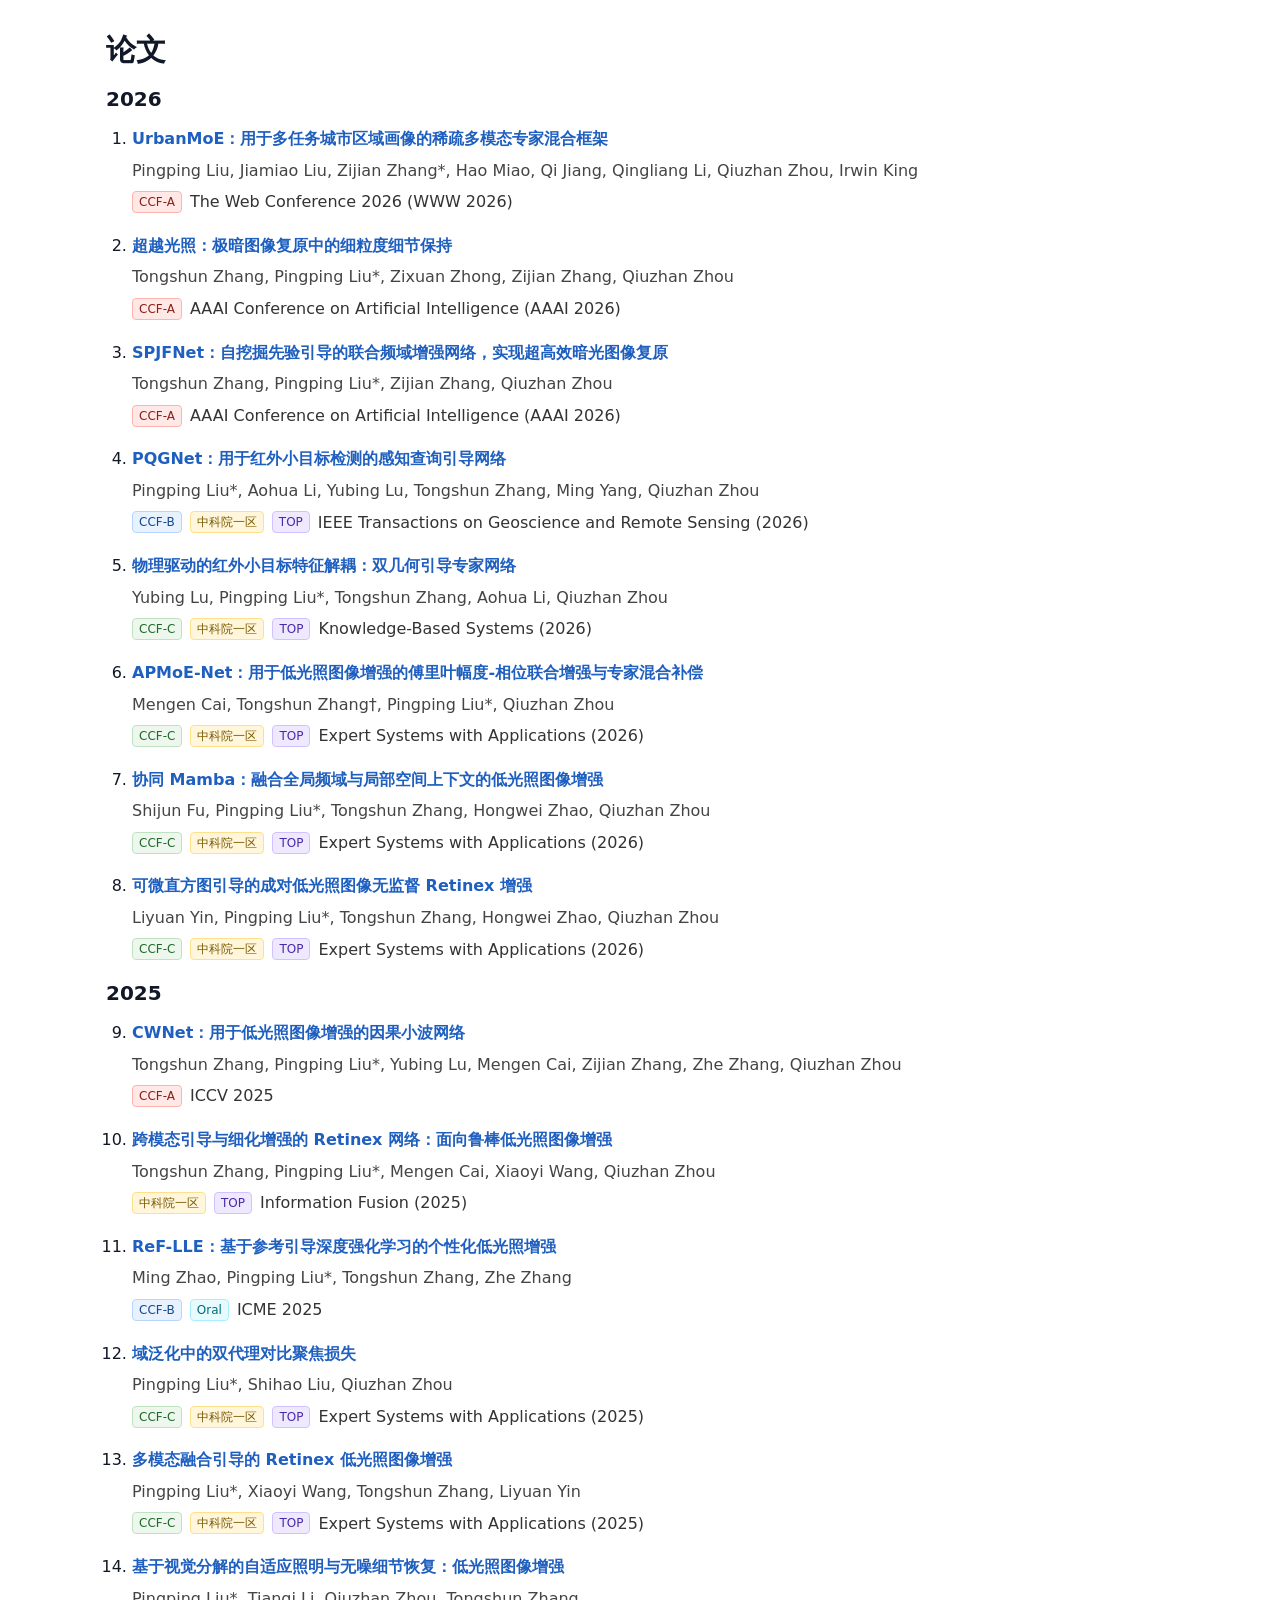
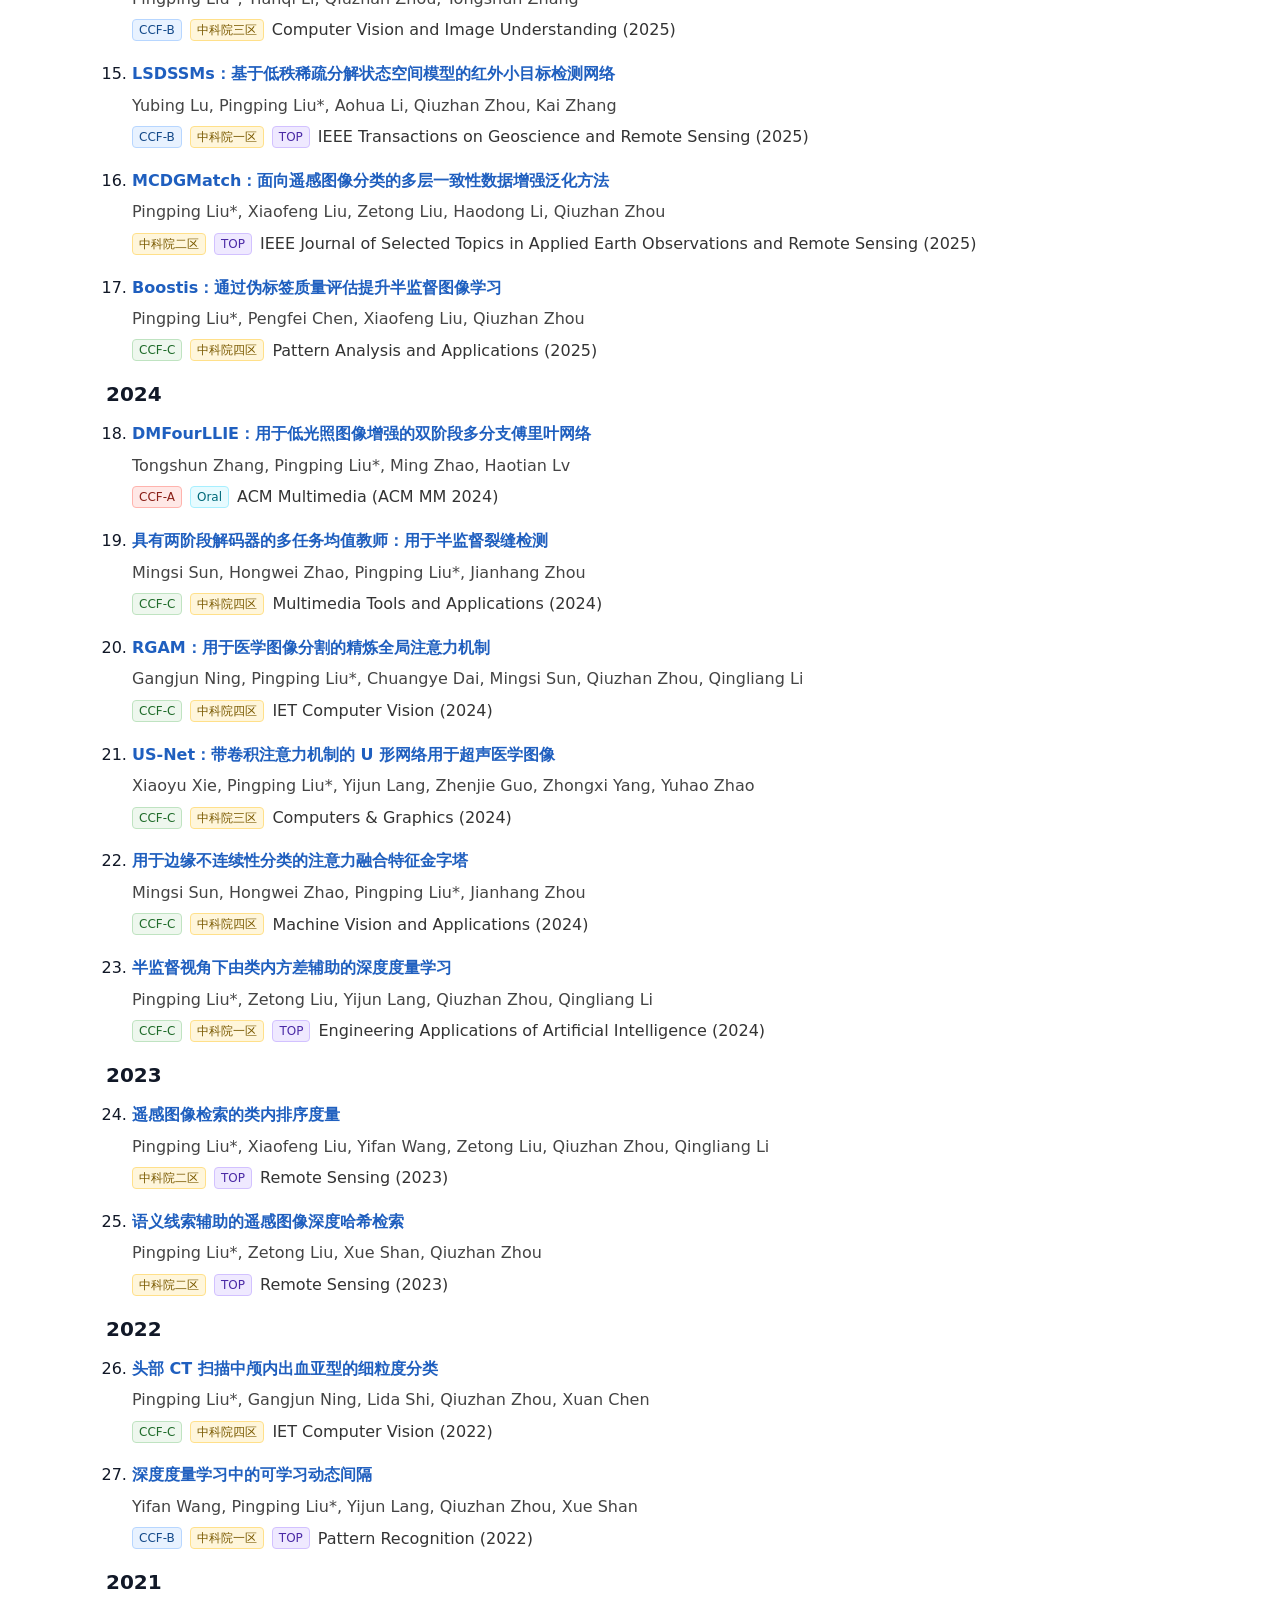
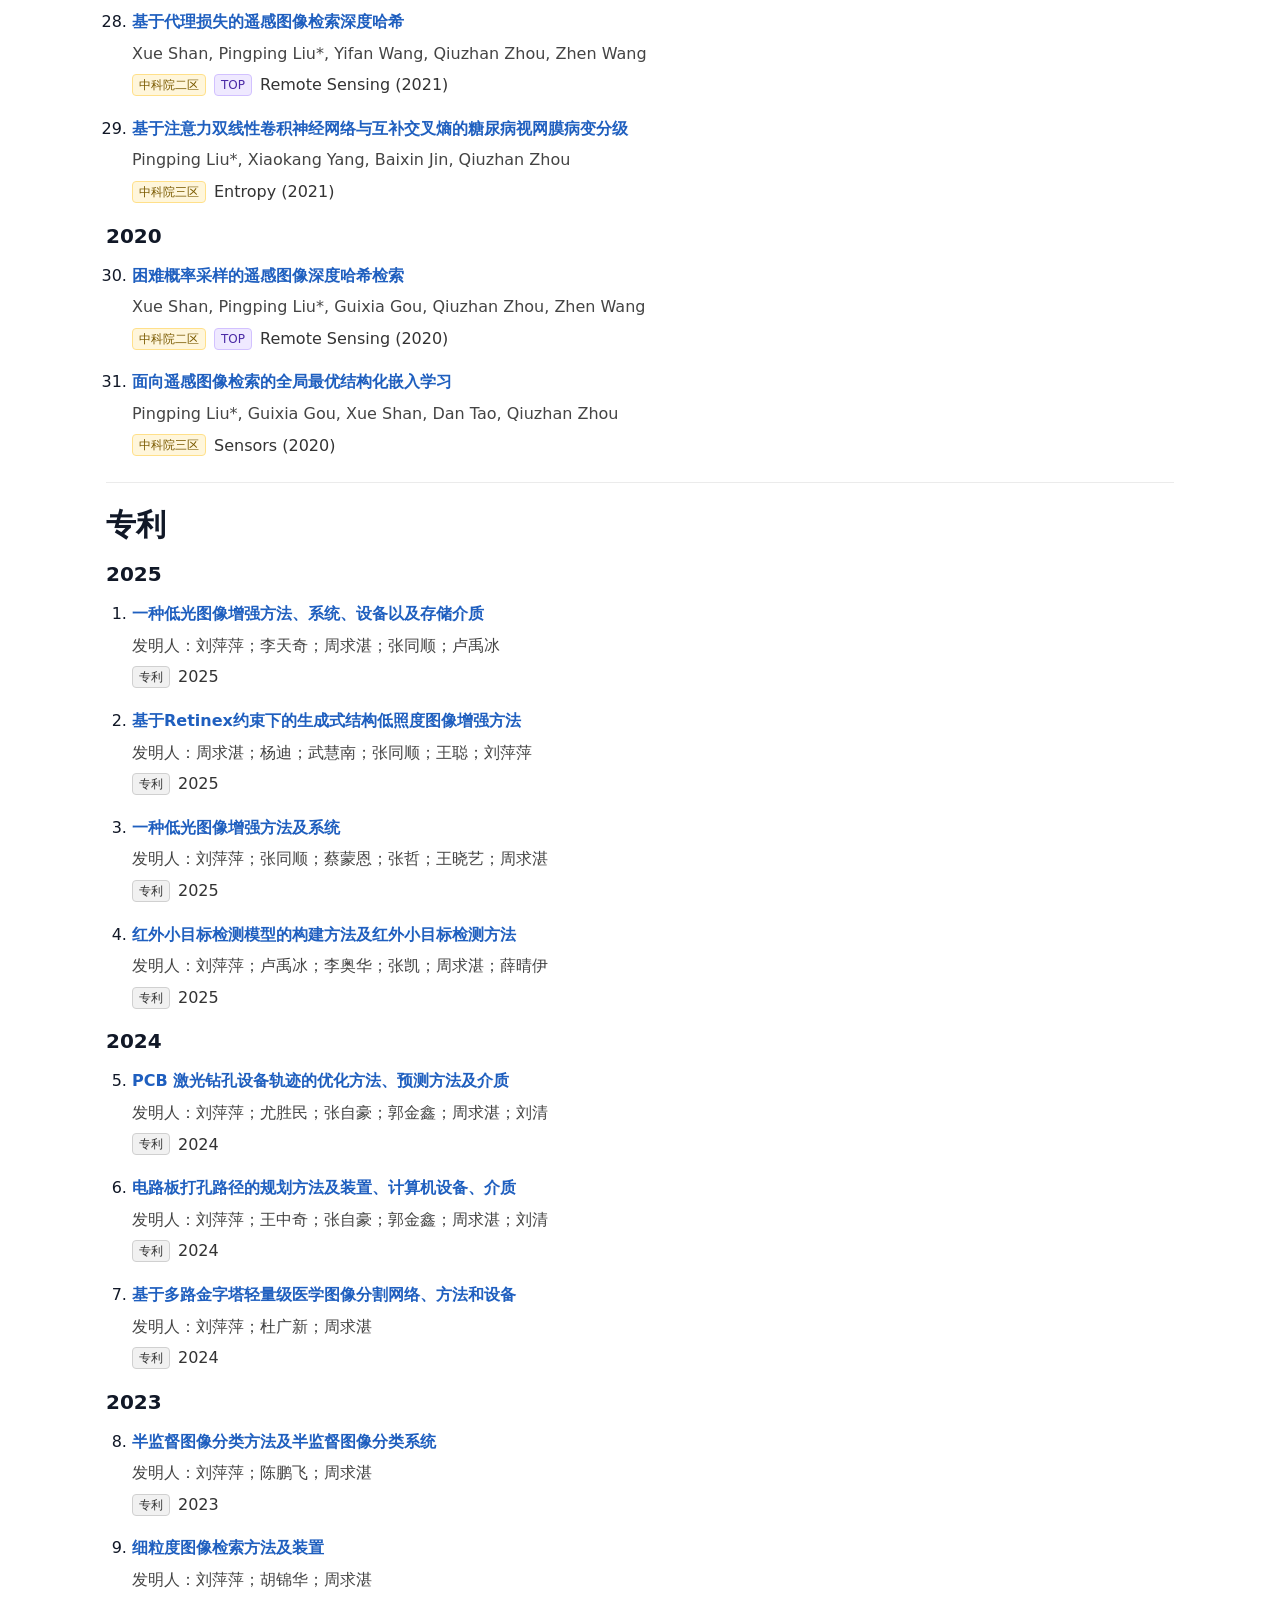
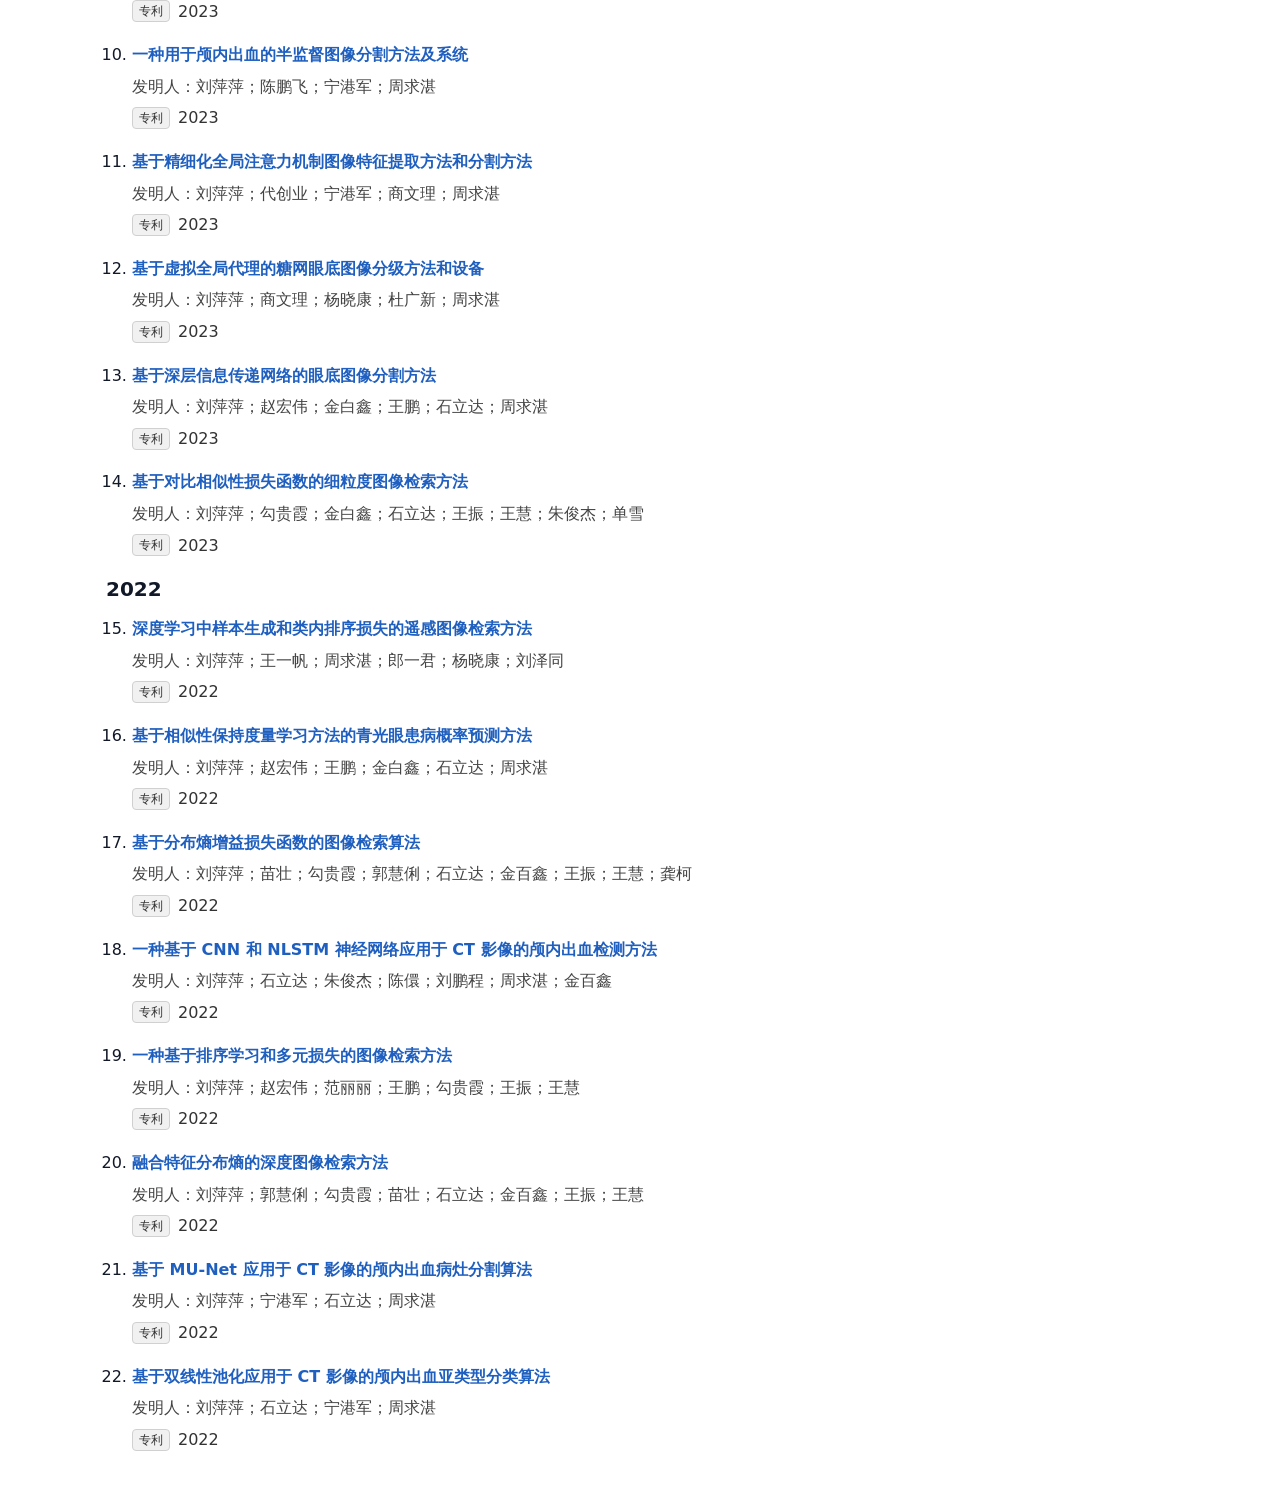
==== index.html @ 39655059 "Merge branch 'main' of github.com:UPC-LLM/upc-llm" ====
<!doctype html>
<html lang="zh-CN">
<head>
  <meta charset="utf-8" />
  <meta name="viewport" content="width=device-width,initial-scale=1" />
  <title>论文 - JLU-IESD</title>
  <link rel="stylesheet" href="../../assets/css/style.css" />
</head>
<body>
  <div id="site-header"></div>

  <style>
    .pub-wrap{max-width:1100px;margin:0 auto;padding:24px 16px}
    .pub-year{margin:18px 0 10px;font-size:20px}
    .pub-list{margin:0;padding-left:26px}
    .pub-item{margin:14px 0 18px}
    .pub-title{font-weight:700;color:#1f5fbf;text-decoration:none}
    .pub-title:hover{text-decoration:underline}
    .pub-title-text{font-weight:700;color:#1f5fbf}
    .pub-authors{margin:6px 0 6px;color:#444}
    .pub-meta{display:flex;gap:8px;flex-wrap:wrap;align-items:center;color:#555}
    .badge{display:inline-block;font-size:12px;line-height:1;padding:4px 6px;border-radius:4px;border:1px solid rgba(0,0,0,.12);background:#f6f7f9}
    .badge.ccf-a{background:#ffe8e6;border-color:#ffb3ad;color:#8a1f17}
    .badge.ccf-b{background:#e8f2ff;border-color:#b7d6ff;color:#144a8a}
    .badge.ccf-c{background:#eef7ee;border-color:#bfe3c1;color:#1f6b2a}
    .badge.cas{background:#fff6db;border-color:#ffe08a;color:#7a5a00}
    .badge.top{background:#efe9ff;border-color:#d2c1ff;color:#4b2aa6}
    .badge.oral{background:#e7fbff;border-color:#a7efff;color:#006a7a}
    .badge.patent{background:#f1f1f1;border-color:#d0d0d0;color:#333}
    .venue{color:#333}
    .divider{border:0;border-top:1px solid rgba(0,0,0,.08);margin:24px 0}
  </style>

  <main class="pub-wrap">
  <h1>论文</h1>

  <!-- Publications: auto-number continuously across years -->
  <section data-autonumber-scope="publications">
    <h2 class="pub-year">2026</h2>
    <ol class="pub-list auto-number">
      <li class="pub-item">
        <a class="pub-title" href="#">UrbanMoE：用于多任务城市区域画像的稀疏多模态专家混合框架</a>
        <div class="pub-authors">Pingping Liu, Jiamiao Liu, Zijian Zhang*, Hao Miao, Qi Jiang, Qingliang Li, Qiuzhan Zhou, Irwin King</div>
        <div class="pub-meta">
          <span class="badge ccf-a">CCF-A</span>
          <span class="venue">The Web Conference 2026 (WWW 2026)</span>
        </div>
      </li>

      <li class="pub-item">
        <a class="pub-title" href="#">超越光照：极暗图像复原中的细粒度细节保持</a>
        <div class="pub-authors">Tongshun Zhang, Pingping Liu*, Zixuan Zhong, Zijian Zhang, Qiuzhan Zhou</div>
        <div class="pub-meta">
          <span class="badge ccf-a">CCF-A</span>
          <span class="venue">AAAI Conference on Artificial Intelligence (AAAI 2026)</span>
        </div>
      </li>

      <li class="pub-item">
        <a class="pub-title" href="#">SPJFNet：自挖掘先验引导的联合频域增强网络，实现超高效暗光图像复原</a>
        <div class="pub-authors">Tongshun Zhang, Pingping Liu*, Zijian Zhang, Qiuzhan Zhou</div>
        <div class="pub-meta">
          <span class="badge ccf-a">CCF-A</span>
          <span class="venue">AAAI Conference on Artificial Intelligence (AAAI 2026)</span>
        </div>
      </li>

      <li class="pub-item">
        <a class="pub-title" href="#">PQGNet：用于红外小目标检测的感知查询引导网络</a>
        <div class="pub-authors">Pingping Liu*, Aohua Li, Yubing Lu, Tongshun Zhang, Ming Yang, Qiuzhan Zhou</div>
        <div class="pub-meta">
          <span class="badge ccf-b">CCF-B</span>
          <span class="badge cas">中科院一区</span>
          <span class="badge top">TOP</span>
          <span class="venue">IEEE Transactions on Geoscience and Remote Sensing (2026)</span>
        </div>
      </li>

      <li class="pub-item">
        <a class="pub-title" href="#">物理驱动的红外小目标特征解耦：双几何引导专家网络</a>
        <div class="pub-authors">Yubing Lu, Pingping Liu*, Tongshun Zhang, Aohua Li, Qiuzhan Zhou</div>
        <div class="pub-meta">
          <span class="badge ccf-c">CCF-C</span>
          <span class="badge cas">中科院一区</span>
          <span class="badge top">TOP</span>
          <span class="venue">Knowledge-Based Systems (2026)</span>
        </div>
      </li>

      <li class="pub-item">
        <a class="pub-title" href="#">APMoE-Net：用于低光照图像增强的傅里叶幅度-相位联合增强与专家混合补偿</a>
        <div class="pub-authors">Mengen Cai, Tongshun Zhang†, Pingping Liu*, Qiuzhan Zhou</div>
        <div class="pub-meta">
          <span class="badge ccf-c">CCF-C</span>
          <span class="badge cas">中科院一区</span>
          <span class="badge top">TOP</span>
          <span class="venue">Expert Systems with Applications (2026)</span>
        </div>
      </li>

      <li class="pub-item">
        <a class="pub-title" href="#">协同 Mamba：融合全局频域与局部空间上下文的低光照图像增强</a>
        <div class="pub-authors">Shijun Fu, Pingping Liu*, Tongshun Zhang, Hongwei Zhao, Qiuzhan Zhou</div>
        <div class="pub-meta">
          <span class="badge ccf-c">CCF-C</span>
          <span class="badge cas">中科院一区</span>
          <span class="badge top">TOP</span>
          <span class="venue">Expert Systems with Applications (2026)</span>
        </div>
      </li>

      <li class="pub-item">
        <a class="pub-title" href="#">可微直方图引导的成对低光照图像无监督 Retinex 增强</a>
        <div class="pub-authors">Liyuan Yin, Pingping Liu*, Tongshun Zhang, Hongwei Zhao, Qiuzhan Zhou</div>
        <div class="pub-meta">
          <span class="badge ccf-c">CCF-C</span>
          <span class="badge cas">中科院一区</span>
          <span class="badge top">TOP</span>
          <span class="venue">Expert Systems with Applications (2026)</span>
        </div>
      </li>
    </ol>

    <h2 class="pub-year">2025</h2>
    <ol class="pub-list auto-number">
      <li class="pub-item">
        <a class="pub-title" href="#">CWNet：用于低光照图像增强的因果小波网络</a>
        <div class="pub-authors">Tongshun Zhang, Pingping Liu*, Yubing Lu, Mengen Cai, Zijian Zhang, Zhe Zhang, Qiuzhan Zhou</div>
        <div class="pub-meta">
          <span class="badge ccf-a">CCF-A</span>
          <span class="venue">ICCV 2025</span>
        </div>
      </li>

      <li class="pub-item">
        <a class="pub-title" href="#">跨模态引导与细化增强的 Retinex 网络：面向鲁棒低光照图像增强</a>
        <div class="pub-authors">Tongshun Zhang, Pingping Liu*, Mengen Cai, Xiaoyi Wang, Qiuzhan Zhou</div>
        <div class="pub-meta">
          <span class="badge cas">中科院一区</span>
          <span class="badge top">TOP</span>
          <span class="venue">Information Fusion (2025)</span>
        </div>
      </li>

      <li class="pub-item">
        <a class="pub-title" href="#">ReF-LLE：基于参考引导深度强化学习的个性化低光照增强</a>
        <div class="pub-authors">Ming Zhao, Pingping Liu*, Tongshun Zhang, Zhe Zhang</div>
        <div class="pub-meta">
          <span class="badge ccf-b">CCF-B</span>
          <span class="badge oral">Oral</span>
          <span class="venue">ICME 2025</span>
        </div>
      </li>

      <li class="pub-item">
        <a class="pub-title" href="#">域泛化中的双代理对比聚焦损失</a>
        <div class="pub-authors">Pingping Liu*, Shihao Liu, Qiuzhan Zhou</div>
        <div class="pub-meta">
          <span class="badge ccf-c">CCF-C</span>
          <span class="badge cas">中科院一区</span>
          <span class="badge top">TOP</span>
          <span class="venue">Expert Systems with Applications (2025)</span>
        </div>
      </li>

      <li class="pub-item">
        <a class="pub-title" href="#">多模态融合引导的 Retinex 低光照图像增强</a>
        <div class="pub-authors">Pingping Liu*, Xiaoyi Wang, Tongshun Zhang, Liyuan Yin</div>
        <div class="pub-meta">
          <span class="badge ccf-c">CCF-C</span>
          <span class="badge cas">中科院一区</span>
          <span class="badge top">TOP</span>
          <span class="venue">Expert Systems with Applications (2025)</span>
        </div>
      </li>

      <li class="pub-item">
        <a class="pub-title" href="#">基于视觉分解的自适应照明与无噪细节恢复：低光照图像增强</a>
        <div class="pub-authors">Pingping Liu*, Tianqi Li, Qiuzhan Zhou, Tongshun Zhang</div>
        <div class="pub-meta">
          <span class="badge ccf-b">CCF-B</span>
          <span class="badge cas">中科院三区</span>
          <span class="venue">Computer Vision and Image Understanding (2025)</span>
        </div>
      </li>

      <li class="pub-item">
        <a class="pub-title" href="#">LSDSSMs：基于低秩稀疏分解状态空间模型的红外小目标检测网络</a>
        <div class="pub-authors">Yubing Lu, Pingping Liu*, Aohua Li, Qiuzhan Zhou, Kai Zhang</div>
        <div class="pub-meta">
          <span class="badge ccf-b">CCF-B</span>
          <span class="badge cas">中科院一区</span>
          <span class="badge top">TOP</span>
          <span class="venue">IEEE Transactions on Geoscience and Remote Sensing (2025)</span>
        </div>
      </li>

      <li class="pub-item">
        <a class="pub-title" href="#">MCDGMatch：面向遥感图像分类的多层一致性数据增强泛化方法</a>
        <div class="pub-authors">Pingping Liu*, Xiaofeng Liu, Zetong Liu, Haodong Li, Qiuzhan Zhou</div>
        <div class="pub-meta">
          <span class="badge cas">中科院二区</span>
          <span class="badge top">TOP</span>
          <span class="venue">IEEE Journal of Selected Topics in Applied Earth Observations and Remote Sensing (2025)</span>
        </div>
      </li>

      <li class="pub-item">
        <a class="pub-title" href="#">Boostis：通过伪标签质量评估提升半监督图像学习</a>
        <div class="pub-authors">Pingping Liu*, Pengfei Chen, Xiaofeng Liu, Qiuzhan Zhou</div>
        <div class="pub-meta">
          <span class="badge ccf-c">CCF-C</span>
          <span class="badge cas">中科院四区</span>
          <span class="venue">Pattern Analysis and Applications (2025)</span>
        </div>
      </li>
    </ol>

    <h2 class="pub-year">2024</h2>
    <ol class="pub-list auto-number">
      <li class="pub-item">
        <a class="pub-title" href="#">DMFourLLIE：用于低光照图像增强的双阶段多分支傅里叶网络</a>
        <div class="pub-authors">Tongshun Zhang, Pingping Liu*, Ming Zhao, Haotian Lv</div>
        <div class="pub-meta">
          <span class="badge ccf-a">CCF-A</span>
          <span class="badge oral">Oral</span>
          <span class="venue">ACM Multimedia (ACM MM 2024)</span>
        </div>
      </li>

      <li class="pub-item">
        <a class="pub-title" href="#">具有两阶段解码器的多任务均值教师：用于半监督裂缝检测</a>
        <div class="pub-authors">Mingsi Sun, Hongwei Zhao, Pingping Liu*, Jianhang Zhou</div>
        <div class="pub-meta">
          <span class="badge ccf-c">CCF-C</span>
          <span class="badge cas">中科院四区</span>
          <span class="venue">Multimedia Tools and Applications (2024)</span>
        </div>
      </li>

      <li class="pub-item">
        <a class="pub-title" href="#">RGAM：用于医学图像分割的精炼全局注意力机制</a>
        <div class="pub-authors">Gangjun Ning, Pingping Liu*, Chuangye Dai, Mingsi Sun, Qiuzhan Zhou, Qingliang Li</div>
        <div class="pub-meta">
          <span class="badge ccf-c">CCF-C</span>
          <span class="badge cas">中科院四区</span>
          <span class="venue">IET Computer Vision (2024)</span>
        </div>
      </li>

      <li class="pub-item">
        <a class="pub-title" href="#">US-Net：带卷积注意力机制的 U 形网络用于超声医学图像</a>
        <div class="pub-authors">Xiaoyu Xie, Pingping Liu*, Yijun Lang, Zhenjie Guo, Zhongxi Yang, Yuhao Zhao</div>
        <div class="pub-meta">
          <span class="badge ccf-c">CCF-C</span>
          <span class="badge cas">中科院三区</span>
          <span class="venue">Computers &amp; Graphics (2024)</span>
        </div>
      </li>

      <li class="pub-item">
        <a class="pub-title" href="#">用于边缘不连续性分类的注意力融合特征金字塔</a>
        <div class="pub-authors">Mingsi Sun, Hongwei Zhao, Pingping Liu*, Jianhang Zhou</div>
        <div class="pub-meta">
          <span class="badge ccf-c">CCF-C</span>
          <span class="badge cas">中科院四区</span>
          <span class="venue">Machine Vision and Applications (2024)</span>
        </div>
      </li>

      <li class="pub-item">
        <a class="pub-title" href="#">半监督视角下由类内方差辅助的深度度量学习</a>
        <div class="pub-authors">Pingping Liu*, Zetong Liu, Yijun Lang, Qiuzhan Zhou, Qingliang Li</div>
        <div class="pub-meta">
          <span class="badge ccf-c">CCF-C</span>
          <span class="badge cas">中科院一区</span>
          <span class="badge top">TOP</span>
          <span class="venue">Engineering Applications of Artificial Intelligence (2024)</span>
        </div>
      </li>
    </ol>

    <h2 class="pub-year">2023</h2>
    <ol class="pub-list auto-number">
      <li class="pub-item">
        <a class="pub-title" href="#">遥感图像检索的类内排序度量</a>
        <div class="pub-authors">Pingping Liu*, Xiaofeng Liu, Yifan Wang, Zetong Liu, Qiuzhan Zhou, Qingliang Li</div>
        <div class="pub-meta">
          <span class="badge cas">中科院二区</span>
          <span class="badge top">TOP</span>
          <span class="venue">Remote Sensing (2023)</span>
        </div>
      </li>

      <li class="pub-item">
        <a class="pub-title" href="#">语义线索辅助的遥感图像深度哈希检索</a>
        <div class="pub-authors">Pingping Liu*, Zetong Liu, Xue Shan, Qiuzhan Zhou</div>
        <div class="pub-meta">
          <span class="badge cas">中科院二区</span>
          <span class="badge top">TOP</span>
          <span class="venue">Remote Sensing (2023)</span>
        </div>
      </li>
    </ol>

    <h2 class="pub-year">2022</h2>
    <ol class="pub-list auto-number">
      <li class="pub-item">
        <a class="pub-title" href="#">头部 CT 扫描中颅内出血亚型的细粒度分类</a>
        <div class="pub-authors">Pingping Liu*, Gangjun Ning, Lida Shi, Qiuzhan Zhou, Xuan Chen</div>
        <div class="pub-meta">
          <span class="badge ccf-c">CCF-C</span>
          <span class="badge cas">中科院四区</span>
          <span class="venue">IET Computer Vision (2022)</span>
        </div>
      </li>

      <li class="pub-item">
        <a class="pub-title" href="#">深度度量学习中的可学习动态间隔</a>
        <div class="pub-authors">Yifan Wang, Pingping Liu*, Yijun Lang, Qiuzhan Zhou, Xue Shan</div>
        <div class="pub-meta">
          <span class="badge ccf-b">CCF-B</span>
          <span class="badge cas">中科院一区</span>
          <span class="badge top">TOP</span>
          <span class="venue">Pattern Recognition (2022)</span>
        </div>
      </li>
    </ol>

    <h2 class="pub-year">2021</h2>
    <ol class="pub-list auto-number">
      <li class="pub-item">
        <a class="pub-title" href="#">基于代理损失的遥感图像检索深度哈希</a>
        <div class="pub-authors">Xue Shan, Pingping Liu*, Yifan Wang, Qiuzhan Zhou, Zhen Wang</div>
        <div class="pub-meta">
          <span class="badge cas">中科院二区</span>
          <span class="badge top">TOP</span>
          <span class="venue">Remote Sensing (2021)</span>
        </div>
      </li>

      <li class="pub-item">
        <a class="pub-title" href="#">基于注意力双线性卷积神经网络与互补交叉熵的糖尿病视网膜病变分级</a>
        <div class="pub-authors">Pingping Liu*, Xiaokang Yang, Baixin Jin, Qiuzhan Zhou</div>
        <div class="pub-meta">
          <span class="badge cas">中科院三区</span>
          <span class="venue">Entropy (2021)</span>
        </div>
      </li>
    </ol>

    <h2 class="pub-year">2020</h2>
    <ol class="pub-list auto-number">
      <li class="pub-item">
        <a class="pub-title" href="#">困难概率采样的遥感图像深度哈希检索</a>
        <div class="pub-authors">Xue Shan, Pingping Liu*, Guixia Gou, Qiuzhan Zhou, Zhen Wang</div>
        <div class="pub-meta">
          <span class="badge cas">中科院二区</span>
          <span class="badge top">TOP</span>
          <span class="venue">Remote Sensing (2020)</span>
        </div>
      </li>

      <li class="pub-item">
        <a class="pub-title" href="#">面向遥感图像检索的全局最优结构化嵌入学习</a>
        <div class="pub-authors">Pingping Liu*, Guixia Gou, Xue Shan, Dan Tao, Qiuzhan Zhou</div>
        <div class="pub-meta">
          <span class="badge cas">中科院三区</span>
          <span class="venue">Sensors (2020)</span>
        </div>
      </li>
    </ol>
  </section>

    <hr class="divider" />

    <!-- Patents: Chinese only, auto-number continuously across years (separate from publications) -->
    <h1>专利</h1>
    <section data-autonumber-scope="patents">
      <h2 class="pub-year">2025</h2>
      <ol class="pub-list auto-number">
        <li class="pub-item">
          <span class="pub-title-text">一种低光图像增强方法、系统、设备以及存储介质</span>
          <div class="pub-authors">发明人：刘萍萍；李天奇；周求湛；张同顺；卢禹冰</div>
          <div class="pub-meta"><span class="badge patent">专利</span><span class="venue">2025</span></div>
        </li>

        <li class="pub-item">
          <span class="pub-title-text">基于Retinex约束下的生成式结构低照度图像增强方法</span>
          <div class="pub-authors">发明人：周求湛；杨迪；武慧南；张同顺；王聪；刘萍萍</div>
          <div class="pub-meta"><span class="badge patent">专利</span><span class="venue">2025</span></div>
        </li>

        <li class="pub-item">
          <span class="pub-title-text">一种低光图像增强方法及系统</span>
          <div class="pub-authors">发明人：刘萍萍；张同顺；蔡蒙恩；张哲；王晓艺；周求湛</div>
          <div class="pub-meta"><span class="badge patent">专利</span><span class="venue">2025</span></div>
        </li>

        <li class="pub-item">
          <span class="pub-title-text">红外小目标检测模型的构建方法及红外小目标检测方法</span>
          <div class="pub-authors">发明人：刘萍萍；卢禹冰；李奥华；张凯；周求湛；薛晴伊</div>
          <div class="pub-meta"><span class="badge patent">专利</span><span class="venue">2025</span></div>
        </li>
      </ol>

      <h2 class="pub-year">2024</h2>
      <ol class="pub-list auto-number">
        <li class="pub-item">
          <span class="pub-title-text">PCB 激光钻孔设备轨迹的优化方法、预测方法及介质</span>
          <div class="pub-authors">发明人：刘萍萍；尤胜民；张自豪；郭金鑫；周求湛；刘清</div>
          <div class="pub-meta"><span class="badge patent">专利</span><span class="venue">2024</span></div>
        </li>

        <li class="pub-item">
          <span class="pub-title-text">电路板打孔路径的规划方法及装置、计算机设备、介质</span>
          <div class="pub-authors">发明人：刘萍萍；王中奇；张自豪；郭金鑫；周求湛；刘清</div>
          <div class="pub-meta"><span class="badge patent">专利</span><span class="venue">2024</span></div>
        </li>

        <li class="pub-item">
          <span class="pub-title-text">基于多路金字塔轻量级医学图像分割网络、方法和设备</span>
          <div class="pub-authors">发明人：刘萍萍；杜广新；周求湛</div>
          <div class="pub-meta"><span class="badge patent">专利</span><span class="venue">2024</span></div>
        </li>
      </ol>

      <h2 class="pub-year">2023</h2>
      <ol class="pub-list auto-number">
        <li class="pub-item">
          <span class="pub-title-text">半监督图像分类方法及半监督图像分类系统</span>
          <div class="pub-authors">发明人：刘萍萍；陈鹏飞；周求湛</div>
          <div class="pub-meta"><span class="badge patent">专利</span><span class="venue">2023</span></div>
        </li>

        <li class="pub-item">
          <span class="pub-title-text">细粒度图像检索方法及装置</span>
          <div class="pub-authors">发明人：刘萍萍；胡锦华；周求湛</div>
          <div class="pub-meta"><span class="badge patent">专利</span><span class="venue">2023</span></div>
        </li>

        <li class="pub-item">
          <span class="pub-title-text">一种用于颅内出血的半监督图像分割方法及系统</span>
          <div class="pub-authors">发明人：刘萍萍；陈鹏飞；宁港军；周求湛</div>
          <div class="pub-meta"><span class="badge patent">专利</span><span class="venue">2023</span></div>
        </li>

        <li class="pub-item">
          <span class="pub-title-text">基于精细化全局注意力机制图像特征提取方法和分割方法</span>
          <div class="pub-authors">发明人：刘萍萍；代创业；宁港军；商文理；周求湛</div>
          <div class="pub-meta"><span class="badge patent">专利</span><span class="venue">2023</span></div>
        </li>

        <li class="pub-item">
          <span class="pub-title-text">基于虚拟全局代理的糖网眼底图像分级方法和设备</span>
          <div class="pub-authors">发明人：刘萍萍；商文理；杨晓康；杜广新；周求湛</div>
          <div class="pub-meta"><span class="badge patent">专利</span><span class="venue">2023</span></div>
        </li>

        <li class="pub-item">
          <span class="pub-title-text">基于深层信息传递网络的眼底图像分割方法</span>
          <div class="pub-authors">发明人：刘萍萍；赵宏伟；金白鑫；王鹏；石立达；周求湛</div>
          <div class="pub-meta"><span class="badge patent">专利</span><span class="venue">2023</span></div>
        </li>

        <li class="pub-item">
          <span class="pub-title-text">基于对比相似性损失函数的细粒度图像检索方法</span>
          <div class="pub-authors">发明人：刘萍萍；勾贵霞；金白鑫；石立达；王振；王慧；朱俊杰；单雪</div>
          <div class="pub-meta"><span class="badge patent">专利</span><span class="venue">2023</span></div>
        </li>
      </ol>

      <h2 class="pub-year">2022</h2>
      <ol class="pub-list auto-number">
        <li class="pub-item">
          <span class="pub-title-text">深度学习中样本生成和类内排序损失的遥感图像检索方法</span>
          <div class="pub-authors">发明人：刘萍萍；王一帆；周求湛；郎一君；杨晓康；刘泽同</div>
          <div class="pub-meta"><span class="badge patent">专利</span><span class="venue">2022</span></div>
        </li>

        <li class="pub-item">
          <span class="pub-title-text">基于相似性保持度量学习方法的青光眼患病概率预测方法</span>
          <div class="pub-authors">发明人：刘萍萍；赵宏伟；王鹏；金白鑫；石立达；周求湛</div>
          <div class="pub-meta"><span class="badge patent">专利</span><span class="venue">2022</span></div>
        </li>

        <li class="pub-item">
          <span class="pub-title-text">基于分布熵增益损失函数的图像检索算法</span>
          <div class="pub-authors">发明人：刘萍萍；苗壮；勾贵霞；郭慧俐；石立达；金百鑫；王振；王慧；龚柯</div>
          <div class="pub-meta"><span class="badge patent">专利</span><span class="venue">2022</span></div>
        </li>

        <li class="pub-item">
          <span class="pub-title-text">一种基于 CNN 和 NLSTM 神经网络应用于 CT 影像的颅内出血检测方法</span>
          <div class="pub-authors">发明人：刘萍萍；石立达；朱俊杰；陈儇；刘鹏程；周求湛；金百鑫</div>
          <div class="pub-meta"><span class="badge patent">专利</span><span class="venue">2022</span></div>
        </li>

        <li class="pub-item">
          <span class="pub-title-text">一种基于排序学习和多元损失的图像检索方法</span>
          <div class="pub-authors">发明人：刘萍萍；赵宏伟；范丽丽；王鹏；勾贵霞；王振；王慧</div>
          <div class="pub-meta"><span class="badge patent">专利</span><span class="venue">2022</span></div>
        </li>

        <li class="pub-item">
          <span class="pub-title-text">融合特征分布熵的深度图像检索方法</span>
          <div class="pub-authors">发明人：刘萍萍；郭慧俐；勾贵霞；苗壮；石立达；金百鑫；王振；王慧</div>
          <div class="pub-meta"><span class="badge patent">专利</span><span class="venue">2022</span></div>
        </li>

        <li class="pub-item">
          <span class="pub-title-text">基于 MU-Net 应用于 CT 影像的颅内出血病灶分割算法</span>
          <div class="pub-authors">发明人：刘萍萍；宁港军；石立达；周求湛</div>
          <div class="pub-meta"><span class="badge patent">专利</span><span class="venue">2022</span></div>
        </li>

        <li class="pub-item">
          <span class="pub-title-text">基于双线性池化应用于 CT 影像的颅内出血亚类型分类算法</span>
          <div class="pub-authors">发明人：刘萍萍；石立达；宁港军；周求湛</div>
          <div class="pub-meta"><span class="badge patent">专利</span><span class="venue">2022</span></div>
        </li>
      </ol>
    </section>
  </main>

  <div id="site-footer"></div>
  <script src="../../assets/js/include.js"></script>

  <script>
    (function autoNumberAll() {
      function autoNumberInScope(scopeAttr) {
        const scope = document.querySelector(`[data-autonumber-scope="${scopeAttr}"]`);
        if (!scope) return;

        const lists = scope.querySelectorAll("ol.auto-number");
        let counter = 0;

        lists.forEach(ol => {
          ol.start = counter + 1;
          const items = Array.from(ol.children).filter(el => el.tagName === "LI");
          counter += items.length;
        });
      }

      autoNumberInScope("publications"); // 论文：跨年份连续编号
      autoNumberInScope("patents");      // 专利：跨年份连续编号（与论文分开）
    })();
  </script>
</body>
</html>
---- assets/css/style.css ----
/* ========= Base ========= */
:root{
  --bg:#ffffff;
  --text:#111827;
  --muted:#6b7280;
  --border:#e5e7eb;
  --card:#ffffff;
  --brand:#111827;
  --link:#2563eb;
  --link-hover:#1d4ed8;
  --max: 980px;
}

*{ box-sizing:border-box; }
html,body{ height:100%; }
body{
  margin:0;
  font-family: ui-sans-serif, system-ui, -apple-system, Segoe UI, Roboto, Helvetica, Arial, "Apple Color Emoji","Segoe UI Emoji";
  background:var(--bg);
  color:var(--text);
  line-height:1.6;
}

a{ color:var(--link); text-decoration:none; }
a:hover{ color:var(--link-hover); text-decoration:underline; }

/* ========= Layout ========= */
.container{
  width:min(var(--max), calc(100% - 32px));
  margin: 24px auto 56px;
}

h1{ font-size: 30px; line-height:1.2; margin: 8px 0 16px; }
h2{ font-size: 20px; line-height:1.3; margin: 24px 0 12px; }
p{ margin: 10px 0; }

/* ========= Header / Nav ========= */
.site-header{
  position: sticky;
  top: 0;
  z-index: 10;
  background: rgba(255,255,255,0.9);
  backdrop-filter: blur(8px);
  border-bottom: 1px solid var(--border);
}

.nav{
  width:min(var(--max), calc(100% - 32px));
  margin: 0 auto;
  min-height: 56px;
  display:flex;
  align-items:center;
  gap:14px;
}

.brand{
  font-weight: 700;
  color: var(--brand);
  letter-spacing: 0.2px;
  margin-right: 8px;
}
.brand:hover{ text-decoration:none; }

.nav-link{
  color: var(--text);
  padding: 8px 10px;
  border-radius: 10px;
}
.nav-link:hover{
  background: #f3f4f6;
  text-decoration:none;
}
.nav-link.active{
  background: #eef2ff;
  color: #1e3a8a;
  font-weight: 600;
}

.spacer{ flex:1; }

.lang{
  padding: 8px 10px;
  border: 1px solid var(--border);
  border-radius: 10px;
  color: var(--text);
}
.lang:hover{
  background:#f9fafb;
  text-decoration:none;
}

/* ========= Cards / Lists ========= */
.card{
  background: var(--card);
  border: 1px solid var(--border);
  border-radius: 14px;
  padding: 14px 16px;
  margin: 12px 0;
  box-shadow: 0 1px 0 rgba(17,24,39,0.03);
}

.card h3{
  margin: 6px 0 8px;
  font-size: 18px;
  line-height: 1.3;
}

.meta{
  color: var(--muted);
  font-size: 13px;
}

/* ========= Footer ========= */
.site-footer{
  border-top: 1px solid var(--border);
  padding: 24px 0;
  color: var(--muted);
}
.site-footer small{
  display:block;
  width:min(var(--max), calc(100% - 32px));
  margin: 0 auto;
}

/* ========= Responsive ========= */
@media (max-width: 720px){
  .nav{ gap: 8px; }
  .nav-link{ padding: 6px 8px; }
  h1{ font-size: 26px; }
}

.people-section{ margin-top: 18px; }

.leader{
  display: grid;
  grid-template-columns: 160px 1fr;
  gap: 16px;
  align-items: start;
}
.leader-name{ margin: 2px 0 6px; }

.people-grid{
  display: grid;
  grid-template-columns: repeat(4, 1fr);
  gap: 12px;
}

.tile{
  display: grid;
  grid-template-columns: 84px 1fr;
  gap: 12px;
  align-items: center;
}
.tile-name{ font-weight: 600; }

.avatar, .avatar-lg{
  border-radius: 14px;
  object-fit: cover;
  border: 1px solid var(--border);
  background:#f3f4f6;
}
.avatar{ width: 84px; height: 84px; }
.avatar-lg{ width: 160px; height: 160px; }
.placeholder{ background:#f3f4f6; }

.alumni{
  list-style: none;
  padding: 0;
  margin: 0;
}
.alumni li{
  display: grid;
  grid-template-columns: 1.2fr 2fr 0.7fr;
  gap: 10px;
  padding: 10px 6px;
  border-top: 1px solid var(--border);
}
.alumni li:first-child{ border-top: none; }
.alumni-name{ font-weight: 600; }
.alumni-dest{ color: var(--muted); }
.alumni-year{ color: var(--muted); text-align: right; }

/* ========= Background image ========= */
body{ position: relative; }
body::before{
  content:"";
  position: fixed;
  inset: 0;
  background: url("/UPC-LLM/img/background.jpg") center/cover no-repeat;
  opacity: 0.08;          /* 调这里：0.08~0.25 一般比较舒服 */
  z-index: -1;
}

/* 让内容更清晰（可选但推荐） */
.container{
  background: rgba(255,255,255,0.78);
  border: 1px solid rgba(229,231,235,0.7);
  border-radius: 16px;
  padding: 18px;
}
.site-header{
  background: rgba(255,255,255,0.82);
}

.brand { cursor: default; user-select: none; }
.brand img { display:block; height: 28px; width: auto; }
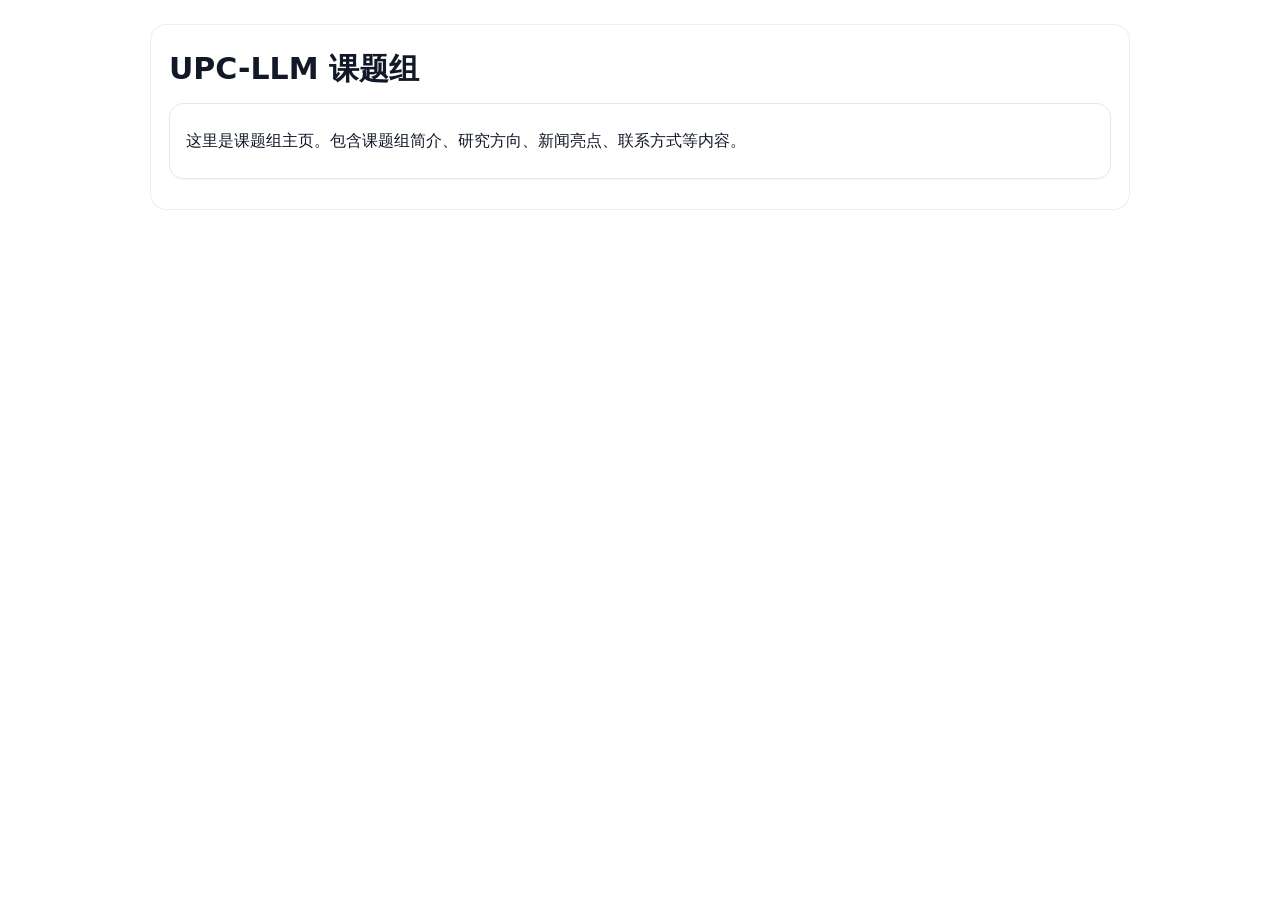
==== commit ac7272bd: "上传所有文件" ====
--- a/index.html
+++ b/index.html
@@ -1,550 +1,22 @@
-<!doctype html>
-<html lang="zh-CN">
-<head>
-  <meta charset="utf-8" />
-  <meta name="viewport" content="width=device-width,initial-scale=1" />
-  <title>论文 - JLU-IESD</title>
-  <link rel="stylesheet" href="../../assets/css/style.css" />
-</head>
-<body>
-  <div id="site-header"></div>
-
-  <style>
-    .pub-wrap{max-width:1100px;margin:0 auto;padding:24px 16px}
-    .pub-year{margin:18px 0 10px;font-size:20px}
-    .pub-list{margin:0;padding-left:26px}
-    .pub-item{margin:14px 0 18px}
-    .pub-title{font-weight:700;color:#1f5fbf;text-decoration:none}
-    .pub-title:hover{text-decoration:underline}
-    .pub-title-text{font-weight:700;color:#1f5fbf}
-    .pub-authors{margin:6px 0 6px;color:#444}
-    .pub-meta{display:flex;gap:8px;flex-wrap:wrap;align-items:center;color:#555}
-    .badge{display:inline-block;font-size:12px;line-height:1;padding:4px 6px;border-radius:4px;border:1px solid rgba(0,0,0,.12);background:#f6f7f9}
-    .badge.ccf-a{background:#ffe8e6;border-color:#ffb3ad;color:#8a1f17}
-    .badge.ccf-b{background:#e8f2ff;border-color:#b7d6ff;color:#144a8a}
-    .badge.ccf-c{background:#eef7ee;border-color:#bfe3c1;color:#1f6b2a}
-    .badge.cas{background:#fff6db;border-color:#ffe08a;color:#7a5a00}
-    .badge.top{background:#efe9ff;border-color:#d2c1ff;color:#4b2aa6}
-    .badge.oral{background:#e7fbff;border-color:#a7efff;color:#006a7a}
-    .badge.patent{background:#f1f1f1;border-color:#d0d0d0;color:#333}
-    .venue{color:#333}
-    .divider{border:0;border-top:1px solid rgba(0,0,0,.08);margin:24px 0}
-  </style>
-
-  <main class="pub-wrap">
-  <h1>论文</h1>
-
-  <!-- Publications: auto-number continuously across years -->
-  <section data-autonumber-scope="publications">
-    <h2 class="pub-year">2026</h2>
-    <ol class="pub-list auto-number">
-      <li class="pub-item">
-        <a class="pub-title" href="#">UrbanMoE：用于多任务城市区域画像的稀疏多模态专家混合框架</a>
-        <div class="pub-authors">Pingping Liu, Jiamiao Liu, Zijian Zhang*, Hao Miao, Qi Jiang, Qingliang Li, Qiuzhan Zhou, Irwin King</div>
-        <div class="pub-meta">
-          <span class="badge ccf-a">CCF-A</span>
-          <span class="venue">The Web Conference 2026 (WWW 2026)</span>
-        </div>
-      </li>
-
-      <li class="pub-item">
-        <a class="pub-title" href="#">超越光照：极暗图像复原中的细粒度细节保持</a>
-        <div class="pub-authors">Tongshun Zhang, Pingping Liu*, Zixuan Zhong, Zijian Zhang, Qiuzhan Zhou</div>
-        <div class="pub-meta">
-          <span class="badge ccf-a">CCF-A</span>
-          <span class="venue">AAAI Conference on Artificial Intelligence (AAAI 2026)</span>
-        </div>
-      </li>
-
-      <li class="pub-item">
-        <a class="pub-title" href="#">SPJFNet：自挖掘先验引导的联合频域增强网络，实现超高效暗光图像复原</a>
-        <div class="pub-authors">Tongshun Zhang, Pingping Liu*, Zijian Zhang, Qiuzhan Zhou</div>
-        <div class="pub-meta">
-          <span class="badge ccf-a">CCF-A</span>
-          <span class="venue">AAAI Conference on Artificial Intelligence (AAAI 2026)</span>
-        </div>
-      </li>
-
-      <li class="pub-item">
-        <a class="pub-title" href="#">PQGNet：用于红外小目标检测的感知查询引导网络</a>
-        <div class="pub-authors">Pingping Liu*, Aohua Li, Yubing Lu, Tongshun Zhang, Ming Yang, Qiuzhan Zhou</div>
-        <div class="pub-meta">
-          <span class="badge ccf-b">CCF-B</span>
-          <span class="badge cas">中科院一区</span>
-          <span class="badge top">TOP</span>
-          <span class="venue">IEEE Transactions on Geoscience and Remote Sensing (2026)</span>
-        </div>
-      </li>
-
-      <li class="pub-item">
-        <a class="pub-title" href="#">物理驱动的红外小目标特征解耦：双几何引导专家网络</a>
-        <div class="pub-authors">Yubing Lu, Pingping Liu*, Tongshun Zhang, Aohua Li, Qiuzhan Zhou</div>
-        <div class="pub-meta">
-          <span class="badge ccf-c">CCF-C</span>
-          <span class="badge cas">中科院一区</span>
-          <span class="badge top">TOP</span>
-          <span class="venue">Knowledge-Based Systems (2026)</span>
-        </div>
-      </li>
-
-      <li class="pub-item">
-        <a class="pub-title" href="#">APMoE-Net：用于低光照图像增强的傅里叶幅度-相位联合增强与专家混合补偿</a>
-        <div class="pub-authors">Mengen Cai, Tongshun Zhang†, Pingping Liu*, Qiuzhan Zhou</div>
-        <div class="pub-meta">
-          <span class="badge ccf-c">CCF-C</span>
-          <span class="badge cas">中科院一区</span>
-          <span class="badge top">TOP</span>
-          <span class="venue">Expert Systems with Applications (2026)</span>
-        </div>
-      </li>
-
-      <li class="pub-item">
-        <a class="pub-title" href="#">协同 Mamba：融合全局频域与局部空间上下文的低光照图像增强</a>
-        <div class="pub-authors">Shijun Fu, Pingping Liu*, Tongshun Zhang, Hongwei Zhao, Qiuzhan Zhou</div>
-        <div class="pub-meta">
-          <span class="badge ccf-c">CCF-C</span>
-          <span class="badge cas">中科院一区</span>
-          <span class="badge top">TOP</span>
-          <span class="venue">Expert Systems with Applications (2026)</span>
-        </div>
-      </li>
-
-      <li class="pub-item">
-        <a class="pub-title" href="#">可微直方图引导的成对低光照图像无监督 Retinex 增强</a>
-        <div class="pub-authors">Liyuan Yin, Pingping Liu*, Tongshun Zhang, Hongwei Zhao, Qiuzhan Zhou</div>
-        <div class="pub-meta">
-          <span class="badge ccf-c">CCF-C</span>
-          <span class="badge cas">中科院一区</span>
-          <span class="badge top">TOP</span>
-          <span class="venue">Expert Systems with Applications (2026)</span>
-        </div>
-      </li>
-    </ol>
-
-    <h2 class="pub-year">2025</h2>
-    <ol class="pub-list auto-number">
-      <li class="pub-item">
-        <a class="pub-title" href="#">CWNet：用于低光照图像增强的因果小波网络</a>
-        <div class="pub-authors">Tongshun Zhang, Pingping Liu*, Yubing Lu, Mengen Cai, Zijian Zhang, Zhe Zhang, Qiuzhan Zhou</div>
-        <div class="pub-meta">
-          <span class="badge ccf-a">CCF-A</span>
-          <span class="venue">ICCV 2025</span>
-        </div>
-      </li>
-
-      <li class="pub-item">
-        <a class="pub-title" href="#">跨模态引导与细化增强的 Retinex 网络：面向鲁棒低光照图像增强</a>
-        <div class="pub-authors">Tongshun Zhang, Pingping Liu*, Mengen Cai, Xiaoyi Wang, Qiuzhan Zhou</div>
-        <div class="pub-meta">
-          <span class="badge cas">中科院一区</span>
-          <span class="badge top">TOP</span>
-          <span class="venue">Information Fusion (2025)</span>
-        </div>
-      </li>
-
-      <li class="pub-item">
-        <a class="pub-title" href="#">ReF-LLE：基于参考引导深度强化学习的个性化低光照增强</a>
-        <div class="pub-authors">Ming Zhao, Pingping Liu*, Tongshun Zhang, Zhe Zhang</div>
-        <div class="pub-meta">
-          <span class="badge ccf-b">CCF-B</span>
-          <span class="badge oral">Oral</span>
-          <span class="venue">ICME 2025</span>
-        </div>
-      </li>
-
-      <li class="pub-item">
-        <a class="pub-title" href="#">域泛化中的双代理对比聚焦损失</a>
-        <div class="pub-authors">Pingping Liu*, Shihao Liu, Qiuzhan Zhou</div>
-        <div class="pub-meta">
-          <span class="badge ccf-c">CCF-C</span>
-          <span class="badge cas">中科院一区</span>
-          <span class="badge top">TOP</span>
-          <span class="venue">Expert Systems with Applications (2025)</span>
-        </div>
-      </li>
-
-      <li class="pub-item">
-        <a class="pub-title" href="#">多模态融合引导的 Retinex 低光照图像增强</a>
-        <div class="pub-authors">Pingping Liu*, Xiaoyi Wang, Tongshun Zhang, Liyuan Yin</div>
-        <div class="pub-meta">
-          <span class="badge ccf-c">CCF-C</span>
-          <span class="badge cas">中科院一区</span>
-          <span class="badge top">TOP</span>
-          <span class="venue">Expert Systems with Applications (2025)</span>
-        </div>
-      </li>
-
-      <li class="pub-item">
-        <a class="pub-title" href="#">基于视觉分解的自适应照明与无噪细节恢复：低光照图像增强</a>
-        <div class="pub-authors">Pingping Liu*, Tianqi Li, Qiuzhan Zhou, Tongshun Zhang</div>
-        <div class="pub-meta">
-          <span class="badge ccf-b">CCF-B</span>
-          <span class="badge cas">中科院三区</span>
-          <span class="venue">Computer Vision and Image Understanding (2025)</span>
-        </div>
-      </li>
-
-      <li class="pub-item">
-        <a class="pub-title" href="#">LSDSSMs：基于低秩稀疏分解状态空间模型的红外小目标检测网络</a>
-        <div class="pub-authors">Yubing Lu, Pingping Liu*, Aohua Li, Qiuzhan Zhou, Kai Zhang</div>
-        <div class="pub-meta">
-          <span class="badge ccf-b">CCF-B</span>
-          <span class="badge cas">中科院一区</span>
-          <span class="badge top">TOP</span>
-          <span class="venue">IEEE Transactions on Geoscience and Remote Sensing (2025)</span>
-        </div>
-      </li>
-
-      <li class="pub-item">
-        <a class="pub-title" href="#">MCDGMatch：面向遥感图像分类的多层一致性数据增强泛化方法</a>
-        <div class="pub-authors">Pingping Liu*, Xiaofeng Liu, Zetong Liu, Haodong Li, Qiuzhan Zhou</div>
-        <div class="pub-meta">
-          <span class="badge cas">中科院二区</span>
-          <span class="badge top">TOP</span>
-          <span class="venue">IEEE Journal of Selected Topics in Applied Earth Observations and Remote Sensing (2025)</span>
-        </div>
-      </li>
-
-      <li class="pub-item">
-        <a class="pub-title" href="#">Boostis：通过伪标签质量评估提升半监督图像学习</a>
-        <div class="pub-authors">Pingping Liu*, Pengfei Chen, Xiaofeng Liu, Qiuzhan Zhou</div>
-        <div class="pub-meta">
-          <span class="badge ccf-c">CCF-C</span>
-          <span class="badge cas">中科院四区</span>
-          <span class="venue">Pattern Analysis and Applications (2025)</span>
-        </div>
-      </li>
-    </ol>
-
-    <h2 class="pub-year">2024</h2>
-    <ol class="pub-list auto-number">
-      <li class="pub-item">
-        <a class="pub-title" href="#">DMFourLLIE：用于低光照图像增强的双阶段多分支傅里叶网络</a>
-        <div class="pub-authors">Tongshun Zhang, Pingping Liu*, Ming Zhao, Haotian Lv</div>
-        <div class="pub-meta">
-          <span class="badge ccf-a">CCF-A</span>
-          <span class="badge oral">Oral</span>
-          <span class="venue">ACM Multimedia (ACM MM 2024)</span>
-        </div>
-      </li>
-
-      <li class="pub-item">
-        <a class="pub-title" href="#">具有两阶段解码器的多任务均值教师：用于半监督裂缝检测</a>
-        <div class="pub-authors">Mingsi Sun, Hongwei Zhao, Pingping Liu*, Jianhang Zhou</div>
-        <div class="pub-meta">
-          <span class="badge ccf-c">CCF-C</span>
-          <span class="badge cas">中科院四区</span>
-          <span class="venue">Multimedia Tools and Applications (2024)</span>
-        </div>
-      </li>
-
-      <li class="pub-item">
-        <a class="pub-title" href="#">RGAM：用于医学图像分割的精炼全局注意力机制</a>
-        <div class="pub-authors">Gangjun Ning, Pingping Liu*, Chuangye Dai, Mingsi Sun, Qiuzhan Zhou, Qingliang Li</div>
-        <div class="pub-meta">
-          <span class="badge ccf-c">CCF-C</span>
-          <span class="badge cas">中科院四区</span>
-          <span class="venue">IET Computer Vision (2024)</span>
-        </div>
-      </li>
-
-      <li class="pub-item">
-        <a class="pub-title" href="#">US-Net：带卷积注意力机制的 U 形网络用于超声医学图像</a>
-        <div class="pub-authors">Xiaoyu Xie, Pingping Liu*, Yijun Lang, Zhenjie Guo, Zhongxi Yang, Yuhao Zhao</div>
-        <div class="pub-meta">
-          <span class="badge ccf-c">CCF-C</span>
-          <span class="badge cas">中科院三区</span>
-          <span class="venue">Computers &amp; Graphics (2024)</span>
-        </div>
-      </li>
-
-      <li class="pub-item">
-        <a class="pub-title" href="#">用于边缘不连续性分类的注意力融合特征金字塔</a>
-        <div class="pub-authors">Mingsi Sun, Hongwei Zhao, Pingping Liu*, Jianhang Zhou</div>
-        <div class="pub-meta">
-          <span class="badge ccf-c">CCF-C</span>
-          <span class="badge cas">中科院四区</span>
-          <span class="venue">Machine Vision and Applications (2024)</span>
-        </div>
-      </li>
-
-      <li class="pub-item">
-        <a class="pub-title" href="#">半监督视角下由类内方差辅助的深度度量学习</a>
-        <div class="pub-authors">Pingping Liu*, Zetong Liu, Yijun Lang, Qiuzhan Zhou, Qingliang Li</div>
-        <div class="pub-meta">
-          <span class="badge ccf-c">CCF-C</span>
-          <span class="badge cas">中科院一区</span>
-          <span class="badge top">TOP</span>
-          <span class="venue">Engineering Applications of Artificial Intelligence (2024)</span>
-        </div>
-      </li>
-    </ol>
-
-    <h2 class="pub-year">2023</h2>
-    <ol class="pub-list auto-number">
-      <li class="pub-item">
-        <a class="pub-title" href="#">遥感图像检索的类内排序度量</a>
-        <div class="pub-authors">Pingping Liu*, Xiaofeng Liu, Yifan Wang, Zetong Liu, Qiuzhan Zhou, Qingliang Li</div>
-        <div class="pub-meta">
-          <span class="badge cas">中科院二区</span>
-          <span class="badge top">TOP</span>
-          <span class="venue">Remote Sensing (2023)</span>
-        </div>
-      </li>
-
-      <li class="pub-item">
-        <a class="pub-title" href="#">语义线索辅助的遥感图像深度哈希检索</a>
-        <div class="pub-authors">Pingping Liu*, Zetong Liu, Xue Shan, Qiuzhan Zhou</div>
-        <div class="pub-meta">
-          <span class="badge cas">中科院二区</span>
-          <span class="badge top">TOP</span>
-          <span class="venue">Remote Sensing (2023)</span>
-        </div>
-      </li>
-    </ol>
-
-    <h2 class="pub-year">2022</h2>
-    <ol class="pub-list auto-number">
-      <li class="pub-item">
-        <a class="pub-title" href="#">头部 CT 扫描中颅内出血亚型的细粒度分类</a>
-        <div class="pub-authors">Pingping Liu*, Gangjun Ning, Lida Shi, Qiuzhan Zhou, Xuan Chen</div>
-        <div class="pub-meta">
-          <span class="badge ccf-c">CCF-C</span>
-          <span class="badge cas">中科院四区</span>
-          <span class="venue">IET Computer Vision (2022)</span>
-        </div>
-      </li>
-
-      <li class="pub-item">
-        <a class="pub-title" href="#">深度度量学习中的可学习动态间隔</a>
-        <div class="pub-authors">Yifan Wang, Pingping Liu*, Yijun Lang, Qiuzhan Zhou, Xue Shan</div>
-        <div class="pub-meta">
-          <span class="badge ccf-b">CCF-B</span>
-          <span class="badge cas">中科院一区</span>
-          <span class="badge top">TOP</span>
-          <span class="venue">Pattern Recognition (2022)</span>
-        </div>
-      </li>
-    </ol>
-
-    <h2 class="pub-year">2021</h2>
-    <ol class="pub-list auto-number">
-      <li class="pub-item">
-        <a class="pub-title" href="#">基于代理损失的遥感图像检索深度哈希</a>
-        <div class="pub-authors">Xue Shan, Pingping Liu*, Yifan Wang, Qiuzhan Zhou, Zhen Wang</div>
-        <div class="pub-meta">
-          <span class="badge cas">中科院二区</span>
-          <span class="badge top">TOP</span>
-          <span class="venue">Remote Sensing (2021)</span>
-        </div>
-      </li>
-
-      <li class="pub-item">
-        <a class="pub-title" href="#">基于注意力双线性卷积神经网络与互补交叉熵的糖尿病视网膜病变分级</a>
-        <div class="pub-authors">Pingping Liu*, Xiaokang Yang, Baixin Jin, Qiuzhan Zhou</div>
-        <div class="pub-meta">
-          <span class="badge cas">中科院三区</span>
-          <span class="venue">Entropy (2021)</span>
-        </div>
-      </li>
-    </ol>
-
-    <h2 class="pub-year">2020</h2>
-    <ol class="pub-list auto-number">
-      <li class="pub-item">
-        <a class="pub-title" href="#">困难概率采样的遥感图像深度哈希检索</a>
-        <div class="pub-authors">Xue Shan, Pingping Liu*, Guixia Gou, Qiuzhan Zhou, Zhen Wang</div>
-        <div class="pub-meta">
-          <span class="badge cas">中科院二区</span>
-          <span class="badge top">TOP</span>
-          <span class="venue">Remote Sensing (2020)</span>
-        </div>
-      </li>
-
-      <li class="pub-item">
-        <a class="pub-title" href="#">面向遥感图像检索的全局最优结构化嵌入学习</a>
-        <div class="pub-authors">Pingping Liu*, Guixia Gou, Xue Shan, Dan Tao, Qiuzhan Zhou</div>
-        <div class="pub-meta">
-          <span class="badge cas">中科院三区</span>
-          <span class="venue">Sensors (2020)</span>
-        </div>
-      </li>
-    </ol>
-  </section>
-
-    <hr class="divider" />
-
-    <!-- Patents: Chinese only, auto-number continuously across years (separate from publications) -->
-    <h1>专利</h1>
-    <section data-autonumber-scope="patents">
-      <h2 class="pub-year">2025</h2>
-      <ol class="pub-list auto-number">
-        <li class="pub-item">
-          <span class="pub-title-text">一种低光图像增强方法、系统、设备以及存储介质</span>
-          <div class="pub-authors">发明人：刘萍萍；李天奇；周求湛；张同顺；卢禹冰</div>
-          <div class="pub-meta"><span class="badge patent">专利</span><span class="venue">2025</span></div>
-        </li>
-
-        <li class="pub-item">
-          <span class="pub-title-text">基于Retinex约束下的生成式结构低照度图像增强方法</span>
-          <div class="pub-authors">发明人：周求湛；杨迪；武慧南；张同顺；王聪；刘萍萍</div>
-          <div class="pub-meta"><span class="badge patent">专利</span><span class="venue">2025</span></div>
-        </li>
-
-        <li class="pub-item">
-          <span class="pub-title-text">一种低光图像增强方法及系统</span>
-          <div class="pub-authors">发明人：刘萍萍；张同顺；蔡蒙恩；张哲；王晓艺；周求湛</div>
-          <div class="pub-meta"><span class="badge patent">专利</span><span class="venue">2025</span></div>
-        </li>
-
-        <li class="pub-item">
-          <span class="pub-title-text">红外小目标检测模型的构建方法及红外小目标检测方法</span>
-          <div class="pub-authors">发明人：刘萍萍；卢禹冰；李奥华；张凯；周求湛；薛晴伊</div>
-          <div class="pub-meta"><span class="badge patent">专利</span><span class="venue">2025</span></div>
-        </li>
-      </ol>
-
-      <h2 class="pub-year">2024</h2>
-      <ol class="pub-list auto-number">
-        <li class="pub-item">
-          <span class="pub-title-text">PCB 激光钻孔设备轨迹的优化方法、预测方法及介质</span>
-          <div class="pub-authors">发明人：刘萍萍；尤胜民；张自豪；郭金鑫；周求湛；刘清</div>
-          <div class="pub-meta"><span class="badge patent">专利</span><span class="venue">2024</span></div>
-        </li>
-
-        <li class="pub-item">
-          <span class="pub-title-text">电路板打孔路径的规划方法及装置、计算机设备、介质</span>
-          <div class="pub-authors">发明人：刘萍萍；王中奇；张自豪；郭金鑫；周求湛；刘清</div>
-          <div class="pub-meta"><span class="badge patent">专利</span><span class="venue">2024</span></div>
-        </li>
-
-        <li class="pub-item">
-          <span class="pub-title-text">基于多路金字塔轻量级医学图像分割网络、方法和设备</span>
-          <div class="pub-authors">发明人：刘萍萍；杜广新；周求湛</div>
-          <div class="pub-meta"><span class="badge patent">专利</span><span class="venue">2024</span></div>
-        </li>
-      </ol>
-
-      <h2 class="pub-year">2023</h2>
-      <ol class="pub-list auto-number">
-        <li class="pub-item">
-          <span class="pub-title-text">半监督图像分类方法及半监督图像分类系统</span>
-          <div class="pub-authors">发明人：刘萍萍；陈鹏飞；周求湛</div>
-          <div class="pub-meta"><span class="badge patent">专利</span><span class="venue">2023</span></div>
-        </li>
-
-        <li class="pub-item">
-          <span class="pub-title-text">细粒度图像检索方法及装置</span>
-          <div class="pub-authors">发明人：刘萍萍；胡锦华；周求湛</div>
-          <div class="pub-meta"><span class="badge patent">专利</span><span class="venue">2023</span></div>
-        </li>
-
-        <li class="pub-item">
-          <span class="pub-title-text">一种用于颅内出血的半监督图像分割方法及系统</span>
-          <div class="pub-authors">发明人：刘萍萍；陈鹏飞；宁港军；周求湛</div>
-          <div class="pub-meta"><span class="badge patent">专利</span><span class="venue">2023</span></div>
-        </li>
-
-        <li class="pub-item">
-          <span class="pub-title-text">基于精细化全局注意力机制图像特征提取方法和分割方法</span>
-          <div class="pub-authors">发明人：刘萍萍；代创业；宁港军；商文理；周求湛</div>
-          <div class="pub-meta"><span class="badge patent">专利</span><span class="venue">2023</span></div>
-        </li>
-
-        <li class="pub-item">
-          <span class="pub-title-text">基于虚拟全局代理的糖网眼底图像分级方法和设备</span>
-          <div class="pub-authors">发明人：刘萍萍；商文理；杨晓康；杜广新；周求湛</div>
-          <div class="pub-meta"><span class="badge patent">专利</span><span class="venue">2023</span></div>
-        </li>
-
-        <li class="pub-item">
-          <span class="pub-title-text">基于深层信息传递网络的眼底图像分割方法</span>
-          <div class="pub-authors">发明人：刘萍萍；赵宏伟；金白鑫；王鹏；石立达；周求湛</div>
-          <div class="pub-meta"><span class="badge patent">专利</span><span class="venue">2023</span></div>
-        </li>
-
-        <li class="pub-item">
-          <span class="pub-title-text">基于对比相似性损失函数的细粒度图像检索方法</span>
-          <div class="pub-authors">发明人：刘萍萍；勾贵霞；金白鑫；石立达；王振；王慧；朱俊杰；单雪</div>
-          <div class="pub-meta"><span class="badge patent">专利</span><span class="venue">2023</span></div>
-        </li>
-      </ol>
-
-      <h2 class="pub-year">2022</h2>
-      <ol class="pub-list auto-number">
-        <li class="pub-item">
-          <span class="pub-title-text">深度学习中样本生成和类内排序损失的遥感图像检索方法</span>
-          <div class="pub-authors">发明人：刘萍萍；王一帆；周求湛；郎一君；杨晓康；刘泽同</div>
-          <div class="pub-meta"><span class="badge patent">专利</span><span class="venue">2022</span></div>
-        </li>
-
-        <li class="pub-item">
-          <span class="pub-title-text">基于相似性保持度量学习方法的青光眼患病概率预测方法</span>
-          <div class="pub-authors">发明人：刘萍萍；赵宏伟；王鹏；金白鑫；石立达；周求湛</div>
-          <div class="pub-meta"><span class="badge patent">专利</span><span class="venue">2022</span></div>
-        </li>
-
-        <li class="pub-item">
-          <span class="pub-title-text">基于分布熵增益损失函数的图像检索算法</span>
-          <div class="pub-authors">发明人：刘萍萍；苗壮；勾贵霞；郭慧俐；石立达；金百鑫；王振；王慧；龚柯</div>
-          <div class="pub-meta"><span class="badge patent">专利</span><span class="venue">2022</span></div>
-        </li>
-
-        <li class="pub-item">
-          <span class="pub-title-text">一种基于 CNN 和 NLSTM 神经网络应用于 CT 影像的颅内出血检测方法</span>
-          <div class="pub-authors">发明人：刘萍萍；石立达；朱俊杰；陈儇；刘鹏程；周求湛；金百鑫</div>
-          <div class="pub-meta"><span class="badge patent">专利</span><span class="venue">2022</span></div>
-        </li>
-
-        <li class="pub-item">
-          <span class="pub-title-text">一种基于排序学习和多元损失的图像检索方法</span>
-          <div class="pub-authors">发明人：刘萍萍；赵宏伟；范丽丽；王鹏；勾贵霞；王振；王慧</div>
-          <div class="pub-meta"><span class="badge patent">专利</span><span class="venue">2022</span></div>
-        </li>
-
-        <li class="pub-item">
-          <span class="pub-title-text">融合特征分布熵的深度图像检索方法</span>
-          <div class="pub-authors">发明人：刘萍萍；郭慧俐；勾贵霞；苗壮；石立达；金百鑫；王振；王慧</div>
-          <div class="pub-meta"><span class="badge patent">专利</span><span class="venue">2022</span></div>
-        </li>
-
-        <li class="pub-item">
-          <span class="pub-title-text">基于 MU-Net 应用于 CT 影像的颅内出血病灶分割算法</span>
-          <div class="pub-authors">发明人：刘萍萍；宁港军；石立达；周求湛</div>
-          <div class="pub-meta"><span class="badge patent">专利</span><span class="venue">2022</span></div>
-        </li>
-
-        <li class="pub-item">
-          <span class="pub-title-text">基于双线性池化应用于 CT 影像的颅内出血亚类型分类算法</span>
-          <div class="pub-authors">发明人：刘萍萍；石立达；宁港军；周求湛</div>
-          <div class="pub-meta"><span class="badge patent">专利</span><span class="venue">2022</span></div>
-        </li>
-      </ol>
-    </section>
-  </main>
-
-  <div id="site-footer"></div>
-  <script src="../../assets/js/include.js"></script>
-
-  <script>
-    (function autoNumberAll() {
-      function autoNumberInScope(scopeAttr) {
-        const scope = document.querySelector(`[data-autonumber-scope="${scopeAttr}"]`);
-        if (!scope) return;
-
-        const lists = scope.querySelectorAll("ol.auto-number");
-        let counter = 0;
-
-        lists.forEach(ol => {
-          ol.start = counter + 1;
-          const items = Array.from(ol.children).filter(el => el.tagName === "LI");
-          counter += items.length;
-        });
-      }
-
-      autoNumberInScope("publications"); // 论文：跨年份连续编号
-      autoNumberInScope("patents");      // 专利：跨年份连续编号（与论文分开）
-    })();
-  </script>
-</body>
-</html>
+<!doctype html>
+<html lang="zh-CN">
+<head>
+  <meta charset="utf-8" />
+  <meta name="viewport" content="width=device-width,initial-scale=1" />
+  <title>UPC-LLM 课题组</title>
+  <link rel="stylesheet" href="../assets/css/style.css" />
+</head>
+<body>
+  <div id="site-header"></div>
+
+  <main class="container">
+    <h1>UPC-LLM 课题组</h1>
+    <div class="card">
+      <p>这里是课题组主页。包含课题组简介、研究方向、新闻亮点、联系方式等内容。</p>
+    </div>
+  </main>
+
+  <div id="site-footer"></div>
+  <script src="../assets/js/include.js"></script>
+</body>
+</html>
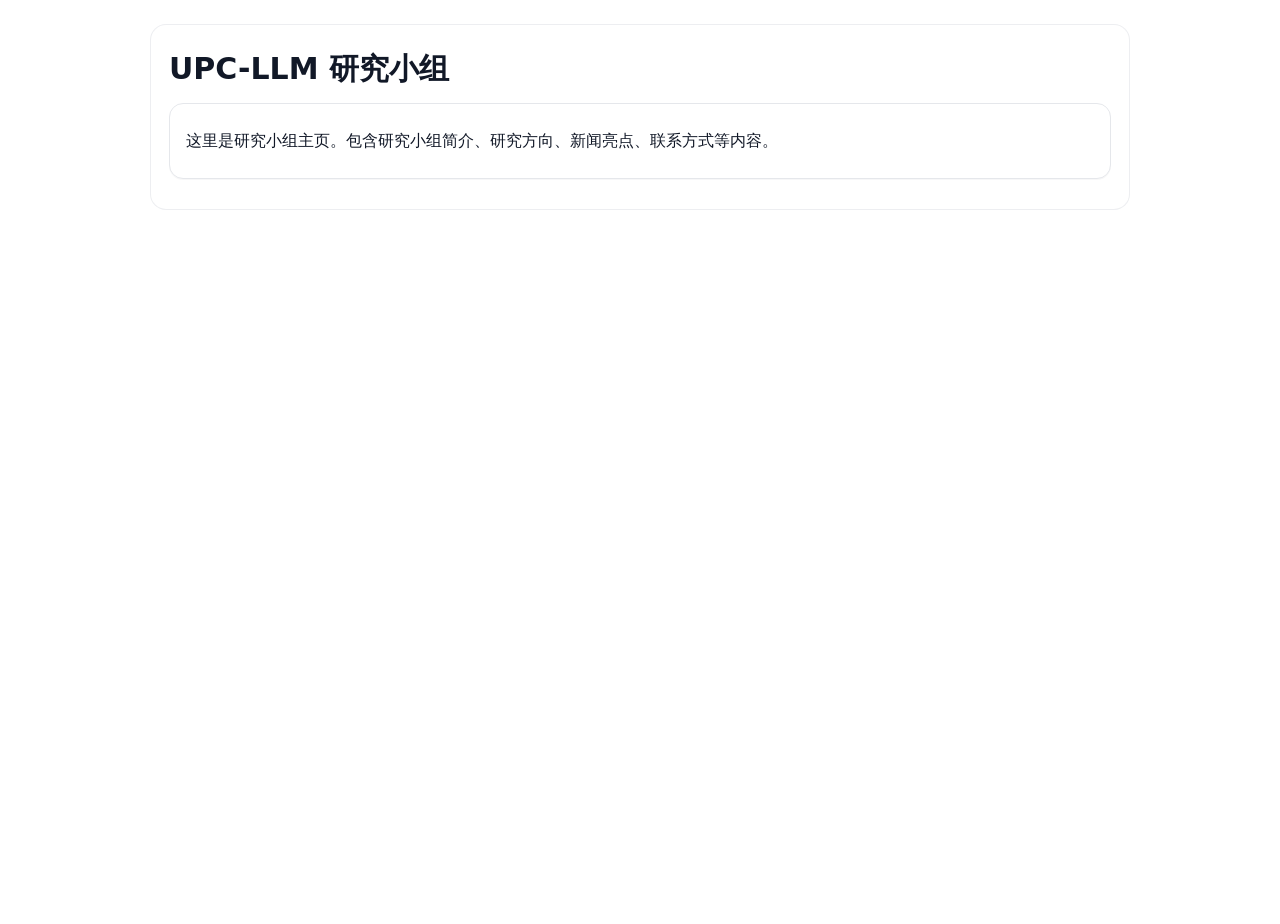
==== commit 1bbee367: "上传所有文件" ====
--- a/index.html
+++ b/index.html
@@ -3,20 +3,20 @@
 <head>
   <meta charset="utf-8" />
   <meta name="viewport" content="width=device-width,initial-scale=1" />
-  <title>UPC-LLM 课题组</title>
-  <link rel="stylesheet" href="../assets/css/style.css" />
+  <title>UPC-LLM 研究小组</title>
+  <link rel="stylesheet" href="assets/css/style.css" />
 </head>
 <body>
   <div id="site-header"></div>
 
   <main class="container">
-    <h1>UPC-LLM 课题组</h1>
+    <h1>UPC-LLM 研究小组</h1>
     <div class="card">
-      <p>这里是课题组主页。包含课题组简介、研究方向、新闻亮点、联系方式等内容。</p>
+      <p>这里是研究小组主页。包含研究小组简介、研究方向、新闻亮点、联系方式等内容。</p>
     </div>
   </main>
 
   <div id="site-footer"></div>
-  <script src="../assets/js/include.js"></script>
+  <script src="assets/js/include.js"></script>
 </body>
 </html>
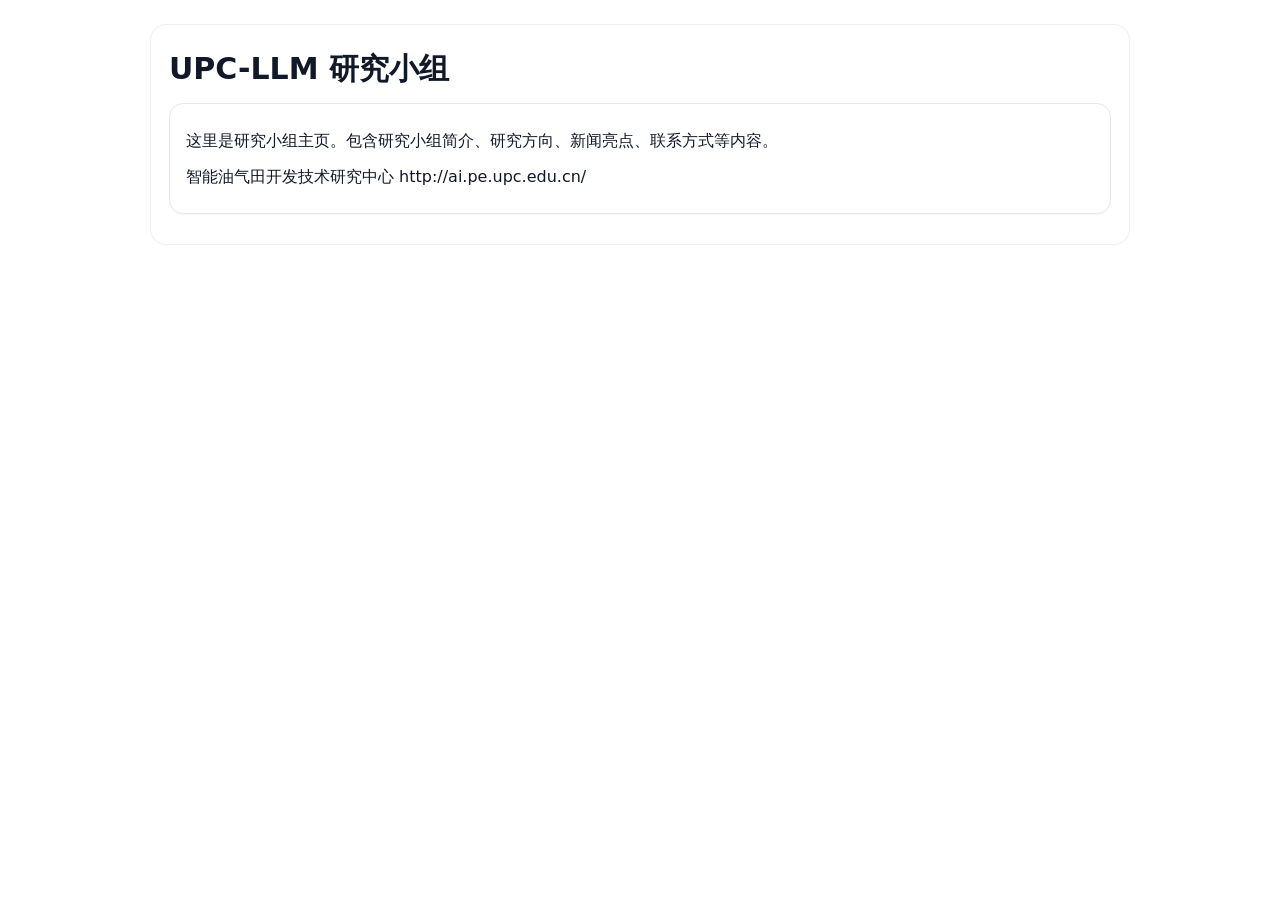
==== commit 2cf319ba: "上传所有文件" ====
--- a/index.html
+++ b/index.html
@@ -13,6 +13,7 @@
     <h1>UPC-LLM 研究小组</h1>
     <div class="card">
       <p>这里是研究小组主页。包含研究小组简介、研究方向、新闻亮点、联系方式等内容。</p>
+      <p>智能油气田开发技术研究中心 http://ai.pe.upc.edu.cn/</p>
     </div>
   </main>
 
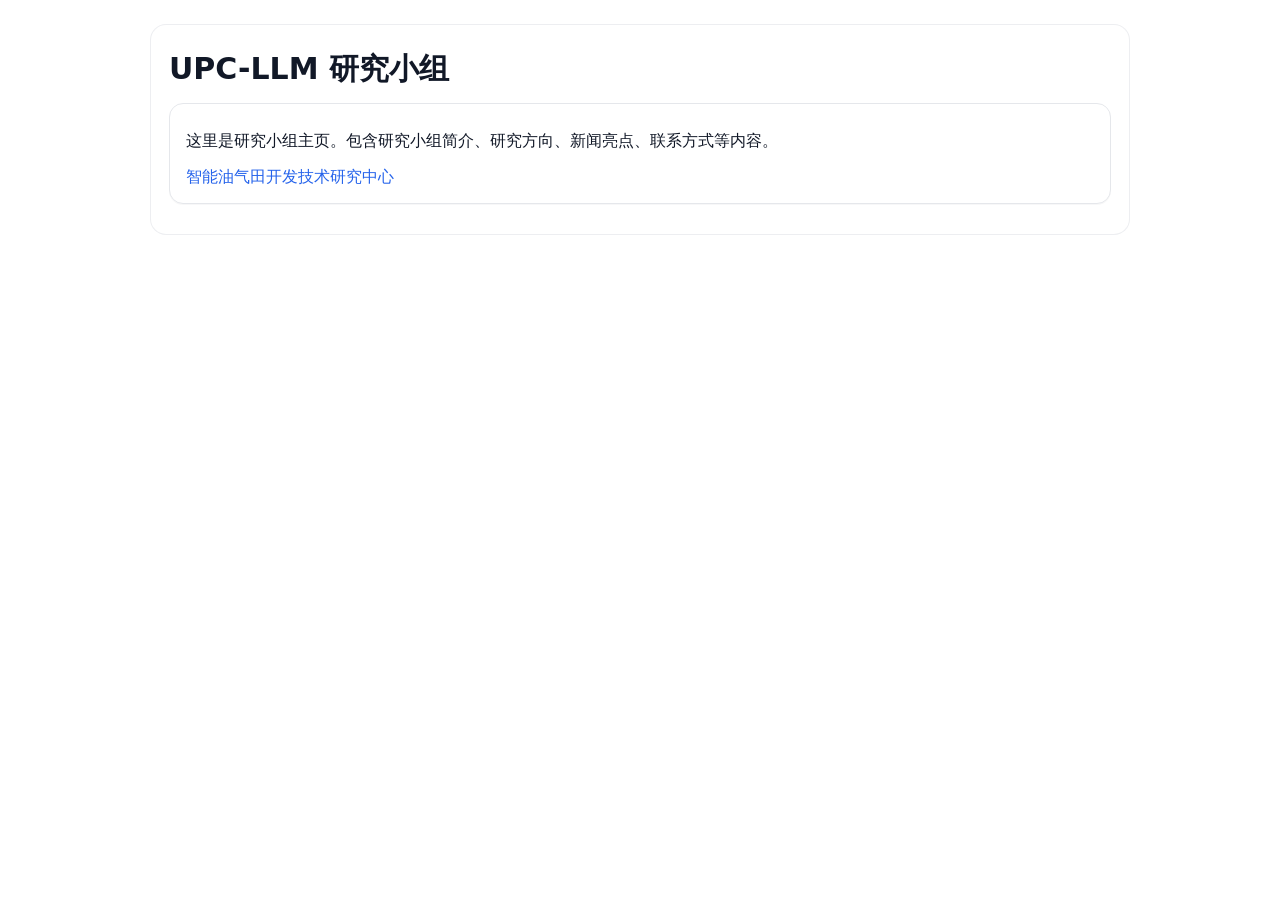
==== commit efd17254: "上传所有文件" ====
--- a/index.html
+++ b/index.html
@@ -13,7 +13,7 @@
     <h1>UPC-LLM 研究小组</h1>
     <div class="card">
       <p>这里是研究小组主页。包含研究小组简介、研究方向、新闻亮点、联系方式等内容。</p>
-      <p>智能油气田开发技术研究中心 http://ai.pe.upc.edu.cn/</p>
+      <a href="http://ai.pe.upc.edu.cn/" target="_blank" rel="noopener">智能油气田开发技术研究中心</a>
     </div>
   </main>
 
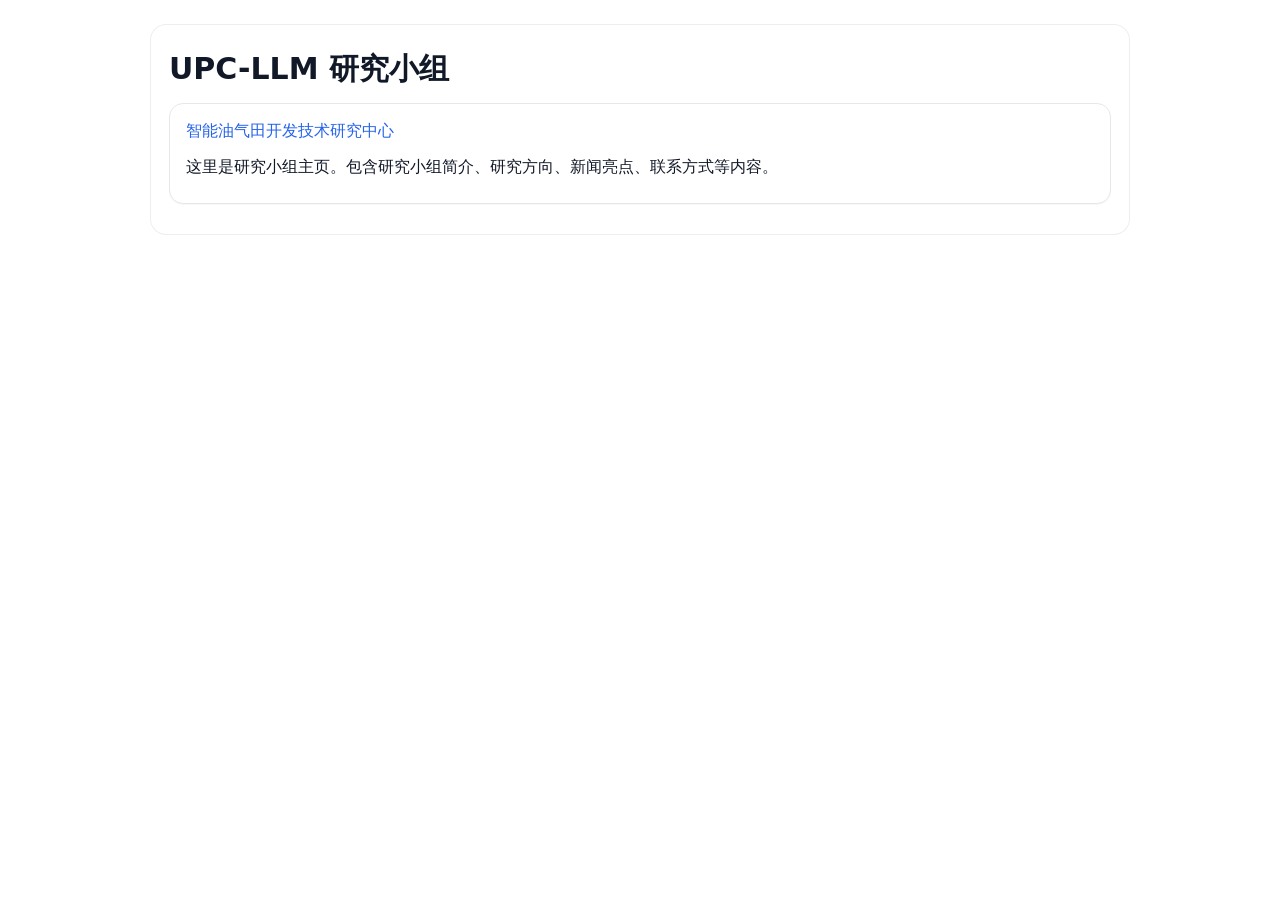
==== commit baf73c82: "上传所有文件" ====
--- a/index.html
+++ b/index.html
@@ -12,8 +12,8 @@
   <main class="container">
     <h1>UPC-LLM 研究小组</h1>
     <div class="card">
+      <a href="http://ai.pe.upc.edu.cn/" target="_blank" rel="noopener">智能油气田开发技术研究中心</a>
       <p>这里是研究小组主页。包含研究小组简介、研究方向、新闻亮点、联系方式等内容。</p>
-      <a href="http://ai.pe.upc.edu.cn/" target="_blank" rel="noopener">智能油气田开发技术研究中心</a>
     </div>
   </main>
 
